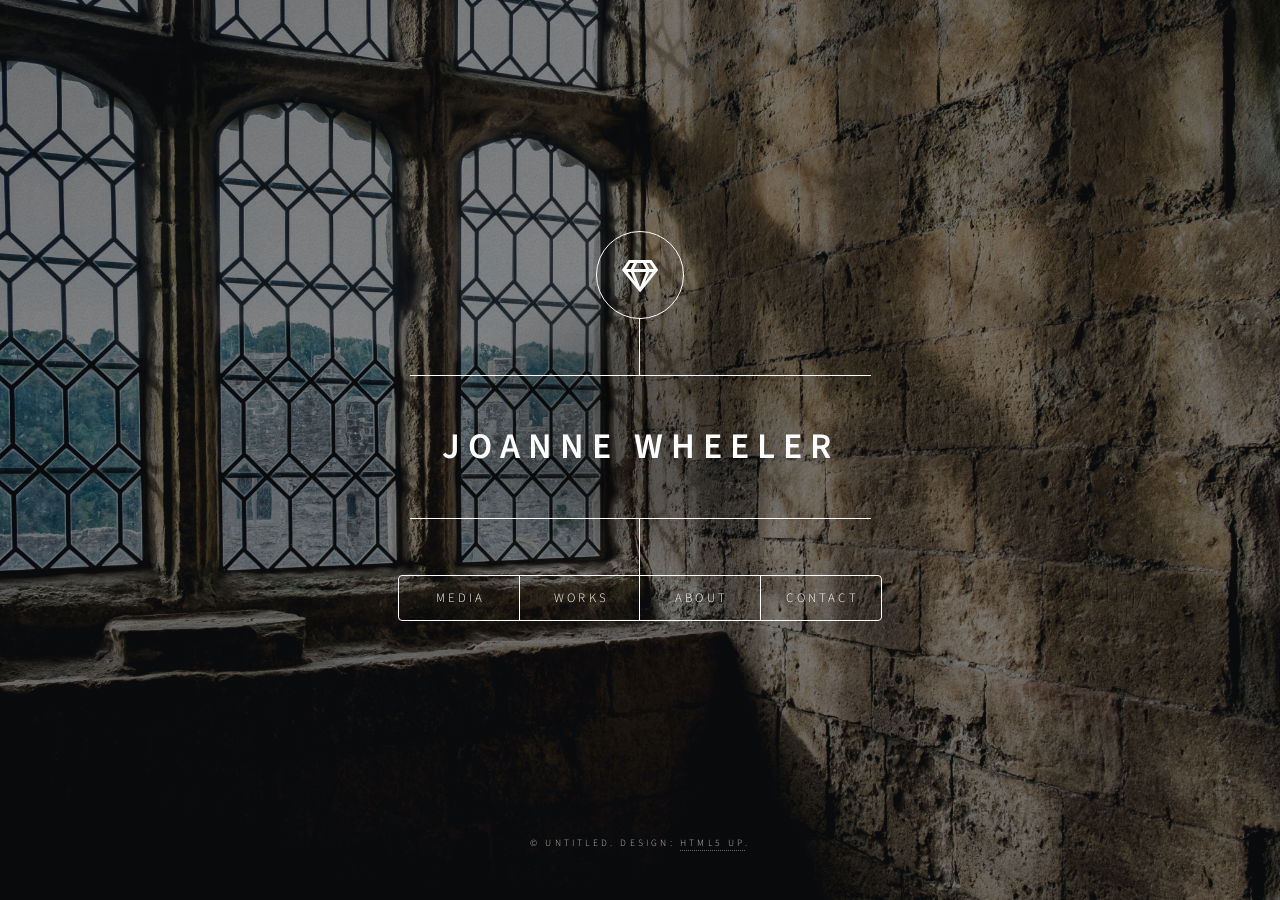
==== index.html @ 166803ef "Update index.html Minor updates to the About & Works pages" ====
<!DOCTYPE HTML>
<!--
	Dimension by HTML5 UP
	html5up.net | @ajlkn
	Free for personal and commercial use under the CCA 3.0 license (html5up.net/license)
-->
<html>
	<head>
		<title>GO MAKE ART</title>
		<meta charset="utf-8" />
		<meta name="viewport" content="width=device-width, initial-scale=1, user-scalable=no" />
		<link rel="stylesheet" href="assets/css/main.css" />
		<noscript><link rel="stylesheet" href="assets/css/noscript.css" /></noscript>
	</head>
	<body class="is-preload">

		<!-- Wrapper -->
			<div id="wrapper">

				<!-- Header -->
					<header id="header">
						<div class="logo">
							<span class="icon fa-gem"></span>
						</div>
						<div class="content">
							<div class="inner">
								<h1>Joanne Wheeler</h1>
							</div>
						</div>
						<nav>
							<ul>
								<li><a href="#intro">Media</a></li>
								<li><a href="#work">Works</a></li>
								<li><a href="#about">About</a></li>
								<li><a href="#contact">Contact</a></li>
								<!--<li><a href="#elements">Elements</a></li>-->
							</ul>
						</nav>
					</header>

				<!-- Main -->
					<div id="main">

						<!-- Media -->
							<article id="intro">
								<h2 class="major">Media</h2>
								<!--	<span class="image main"><img src="images/pic01.jpg" alt="" /></span> -->
								<p><a href="https://www.youtube.com/@joannewheeler7">YouTube</a> </p>
								<p><a href="https://soundcloud.com/joanne-wheeler-935268165">SoundCloud</a> </p>
								<p><a href="https://www.twitch.tv/thuringwethil7">Twitch</a> </p>
							</article>

						<!-- Work -->
							<article id="work">
								<h2 class="major">Works</h2>
								<!-- <span class="image main"><img src="images/pic02.jpg" alt="" /></span> -->
								<p>
									<ul><b>Arrangements</b>
										<li>Midsummer Night's Dream <i>(Coming Soon)</i></i></li>
										<li><a href="https://www.teacherspayteachers.com/Product/The-Lord-of-the-Rings-Soundtrack-Study-12219796">The Lord of the Rings</a></li> 
									</ul>
								</p>
								
								<p>
									<ul><b>Albums</b>
										<li><a href="https://www.youtube.com/watch?v=MFgx83xHF0w&list=PLiOyhimg7XFKwoDQU4Cn5BWkF_Ky4ITit"><i>listen, or don't</i></a></li>
										<li><a href="https://soundcloud.com/in-radiance/sets/journey-through-the-genres">Journey through the Genres</a></li>
									</ul>
								</p>	
								<p> 
									<ul><b>Game Development</b>
										<li><a href="https://thuringwethil7.itch.io/ursa-moonrain">Ursa Moonrain</a></li>
										<li><a href="https://scratch.mit.edu/projects/1067787642/">Scale Generator</a></li>
										<li><a href="https://scratch.mit.edu/projects/1067787642/">Learn the Do Scale</a></li>
								</p>
							
							</article>

						<!-- About -->
							<article id="about">
								<h2 class="major">About</h2>
								<span class="image main"><img src="images/Headshot.jpg" alt="" /></span>
								<p>Joanne Wheeler is a flutist based in the Boston area. She’s interested in how music moves through spaces and lives—whether that’s a quiet room in a nursing home, a public park, or a concert hall. Her work blends performance, education, and experimentation, shaped by years of playing, listening, and learning alongside others. </p>

								<p>She’s performed with ensembles like the Brookline Symphony and co-founded In Radiance, a flute quintet dedicated to expanding the repertoire for five flutes. Their performances at National Flute Association conventions featured newly commissioned works and inventive arrangements. She’s also taught music in public schools, developed accessible curriculum for students with high support needs, and worked with organizations including the Suzuki School of Newton and the Wayland School of Music. </p>

								<p>Recently, she recorded an album inspired by John Cage’s 4'33", exploring what it means to listen in different places across Massachusetts.</p>

								<p>She loves contrapuntal melodies, unexpected textures, and music that makes room for the listener.</p>
							</article>

						<!-- Contact -->
							<article id="contact">
								<h2 class="major">Contact</h2>
								<p>For bookings, questions, and offers of obscure 17th cenutury manuscripts... </p>
								<p> &nbsp &nbsp &nbsp &nbsp &nbsp &nbsp &nbsp <i>JoanneWheelerFlute@gmail.com</i></p>
								<!-- 
								<form method="post" action="#">
									<div class="fields">
										<div class="field half">
											<label for="name">Name</label>
											<input type="text" name="name" id="name" />
										</div>
										<div class="field half">
											<label for="email">Email</label>
											<input type="text" name="email" id="email" />
										</div>
										<div class="field">
											<label for="message">Message</label>
											<textarea name="message" id="message" rows="4"></textarea>
										</div>
									</div>
									<ul class="actions">
										<li><input type="submit" value="Send Message" class="primary" /></li>
										<li><input type="reset" value="Reset" /></li>
									</ul>
								</form>
								<ul class="icons">
									<li><a href="#" class="icon brands fa-twitter"><span class="label">Twitter</span></a></li>
									<li><a href="#" class="icon brands fa-facebook-f"><span class="label">Facebook</span></a></li>
									<li><a href="#" class="icon brands fa-instagram"><span class="label">Instagram</span></a></li>
									<li><a href="#" class="icon brands fa-github"><span class="label">GitHub</span></a></li>
								</ul>
								-->
							</article>
								

						<!-- Elements -->
							<article id="elements">
								<h2 class="major">Elements</h2>

								<section>
									<h3 class="major">Text</h3>
									<p>This is <b>bold</b> and this is <strong>strong</strong>. This is <i>italic</i> and this is <em>emphasized</em>.
									This is <sup>superscript</sup> text and this is <sub>subscript</sub> text.
									This is <u>underlined</u> and this is code: <code>for (;;) { ... }</code>. Finally, <a href="#">this is a link</a>.</p>
									<hr />
									<h2>Heading Level 2</h2>
									<h3>Heading Level 3</h3>
									<h4>Heading Level 4</h4>
									<h5>Heading Level 5</h5>
									<h6>Heading Level 6</h6>
									<hr />
									<h4>Blockquote</h4>
									<blockquote>Fringilla nisl. Donec accumsan interdum nisi, quis tincidunt felis sagittis eget tempus euismod. Vestibulum ante ipsum primis in faucibus vestibulum. Blandit adipiscing eu felis iaculis volutpat ac adipiscing accumsan faucibus. Vestibulum ante ipsum primis in faucibus lorem ipsum dolor sit amet nullam adipiscing eu felis.</blockquote>
									<h4>Preformatted</h4>
									<pre><code>i = 0;

while (!deck.isInOrder()) {
    print 'Iteration ' + i;
    deck.shuffle();
    i++;
}

print 'It took ' + i + ' iterations to sort the deck.';</code></pre>
								</section>

								<section>
									<h3 class="major">Lists</h3>

									<h4>Unordered</h4>
									<ul>
										<li>Dolor pulvinar etiam.</li>
										<li>Sagittis adipiscing.</li>
										<li>Felis enim feugiat.</li>
									</ul>

									<h4>Alternate</h4>
									<ul class="alt">
										<li>Dolor pulvinar etiam.</li>
										<li>Sagittis adipiscing.</li>
										<li>Felis enim feugiat.</li>
									</ul>

									<h4>Ordered</h4>
									<ol>
										<li>Dolor pulvinar etiam.</li>
										<li>Etiam vel felis viverra.</li>
										<li>Felis enim feugiat.</li>
										<li>Dolor pulvinar etiam.</li>
										<li>Etiam vel felis lorem.</li>
										<li>Felis enim et feugiat.</li>
									</ol>
									<h4>Icons</h4>
									<ul class="icons">
										<li><a href="#" class="icon brands fa-twitter"><span class="label">Twitter</span></a></li>
										<li><a href="#" class="icon brands fa-facebook-f"><span class="label">Facebook</span></a></li>
										<li><a href="#" class="icon brands fa-instagram"><span class="label">Instagram</span></a></li>
										<li><a href="#" class="icon brands fa-github"><span class="label">Github</span></a></li>
									</ul>

									<h4>Actions</h4>
									<ul class="actions">
										<li><a href="#" class="button primary">Default</a></li>
										<li><a href="#" class="button">Default</a></li>
									</ul>
									<ul class="actions stacked">
										<li><a href="#" class="button primary">Default</a></li>
										<li><a href="#" class="button">Default</a></li>
									</ul>
								</section>

								<section>
									<h3 class="major">Table</h3>
									<h4>Default</h4>
									<div class="table-wrapper">
										<table>
											<thead>
												<tr>
													<th>Name</th>
													<th>Description</th>
													<th>Price</th>
												</tr>
											</thead>
											<tbody>
												<tr>
													<td>Item One</td>
													<td>Ante turpis integer aliquet porttitor.</td>
													<td>29.99</td>
												</tr>
												<tr>
													<td>Item Two</td>
													<td>Vis ac commodo adipiscing arcu aliquet.</td>
													<td>19.99</td>
												</tr>
												<tr>
													<td>Item Three</td>
													<td> Morbi faucibus arcu accumsan lorem.</td>
													<td>29.99</td>
												</tr>
												<tr>
													<td>Item Four</td>
													<td>Vitae integer tempus condimentum.</td>
													<td>19.99</td>
												</tr>
												<tr>
													<td>Item Five</td>
													<td>Ante turpis integer aliquet porttitor.</td>
													<td>29.99</td>
												</tr>
											</tbody>
											<tfoot>
												<tr>
													<td colspan="2"></td>
													<td>100.00</td>
												</tr>
											</tfoot>
										</table>
									</div>

									<h4>Alternate</h4>
									<div class="table-wrapper">
										<table class="alt">
											<thead>
												<tr>
													<th>Name</th>
													<th>Description</th>
													<th>Price</th>
												</tr>
											</thead>
											<tbody>
												<tr>
													<td>Item One</td>
													<td>Ante turpis integer aliquet porttitor.</td>
													<td>29.99</td>
												</tr>
												<tr>
													<td>Item Two</td>
													<td>Vis ac commodo adipiscing arcu aliquet.</td>
													<td>19.99</td>
												</tr>
												<tr>
													<td>Item Three</td>
													<td> Morbi faucibus arcu accumsan lorem.</td>
													<td>29.99</td>
												</tr>
												<tr>
													<td>Item Four</td>
													<td>Vitae integer tempus condimentum.</td>
													<td>19.99</td>
												</tr>
												<tr>
													<td>Item Five</td>
													<td>Ante turpis integer aliquet porttitor.</td>
													<td>29.99</td>
												</tr>
											</tbody>
											<tfoot>
												<tr>
													<td colspan="2"></td>
													<td>100.00</td>
												</tr>
											</tfoot>
										</table>
									</div>
								</section>

								<section>
									<h3 class="major">Buttons</h3>
									<ul class="actions">
										<li><a href="#" class="button primary">Primary</a></li>
										<li><a href="#" class="button">Default</a></li>
									</ul>
									<ul class="actions">
										<li><a href="#" class="button">Default</a></li>
										<li><a href="#" class="button small">Small</a></li>
									</ul>
									<ul class="actions">
										<li><a href="#" class="button primary icon solid fa-download">Icon</a></li>
										<li><a href="#" class="button icon solid fa-download">Icon</a></li>
									</ul>
									<ul class="actions">
										<li><span class="button primary disabled">Disabled</span></li>
										<li><span class="button disabled">Disabled</span></li>
									</ul>
								</section>

								<section>
									<h3 class="major">Form</h3>
									<form method="post" action="#">
										<div class="fields">
											<div class="field half">
												<label for="demo-name">Name</label>
												<input type="text" name="demo-name" id="demo-name" value="" placeholder="Jane Doe" />
											</div>
											<div class="field half">
												<label for="demo-email">Email</label>
												<input type="email" name="demo-email" id="demo-email" value="" placeholder="jane@untitled.tld" />
											</div>
											<div class="field">
												<label for="demo-category">Category</label>
												<select name="demo-category" id="demo-category">
													<option value="">-</option>
													<option value="1">Manufacturing</option>
													<option value="1">Shipping</option>
													<option value="1">Administration</option>
													<option value="1">Human Resources</option>
												</select>
											</div>
											<div class="field half">
												<input type="radio" id="demo-priority-low" name="demo-priority" checked>
												<label for="demo-priority-low">Low</label>
											</div>
											<div class="field half">
												<input type="radio" id="demo-priority-high" name="demo-priority">
												<label for="demo-priority-high">High</label>
											</div>
											<div class="field half">
												<input type="checkbox" id="demo-copy" name="demo-copy">
												<label for="demo-copy">Email me a copy</label>
											</div>
											<div class="field half">
												<input type="checkbox" id="demo-human" name="demo-human" checked>
												<label for="demo-human">Not a robot</label>
											</div>
											<div class="field">
												<label for="demo-message">Message</label>
												<textarea name="demo-message" id="demo-message" placeholder="Enter your message" rows="6"></textarea>
											</div>
										</div>
										<ul class="actions">
											<li><input type="submit" value="Send Message" class="primary" /></li>
											<li><input type="reset" value="Reset" /></li>
										</ul>
									</form>
								</section>

							</article>

					</div>

				<!-- Footer -->
					<footer id="footer">
						<p class="copyright">&copy; Untitled. Design: <a href="https://html5up.net">HTML5 UP</a>.</p>
					</footer>

			</div>

		<!-- BG -->
			<div id="bg"></div>

		<!-- Scripts -->
			<script src="assets/js/jquery.min.js"></script>
			<script src="assets/js/browser.min.js"></script>
			<script src="assets/js/breakpoints.min.js"></script>
			<script src="assets/js/util.js"></script>
			<script src="assets/js/main.js"></script>

	</body>
</html>
---- assets/css/main.css ----
@import url(fontawesome-all.min.css);
@import url("https://fonts.googleapis.com/css?family=Source+Sans+Pro:300italic,600italic,300,600");

/*
	Dimension by HTML5 UP
	html5up.net | @ajlkn
	Free for personal and commercial use under the CCA 3.0 license (html5up.net/license)
*/

html, body, div, span, applet, object,
iframe, h1, h2, h3, h4, h5, h6, p, blockquote,
pre, a, abbr, acronym, address, big, cite,
code, del, dfn, em, img, ins, kbd, q, s, samp,
small, strike, strong, sub, sup, tt, var, b,
u, i, center, dl, dt, dd, ol, ul, li, fieldset,
form, label, legend, table, caption, tbody,
tfoot, thead, tr, th, td, article, aside,
canvas, details, embed, figure, figcaption,
footer, header, hgroup, menu, nav, output, ruby,
section, summary, time, mark, audio, video {
	margin: 0;
	padding: 0;
	border: 0;
	font-size: 100%;
	font: inherit;
	vertical-align: baseline;}

article, aside, details, figcaption, figure,
footer, header, hgroup, menu, nav, section {
	display: block;}

body {
	line-height: 1;
}

ol, ul {
	list-style: none;
}

blockquote, q {
	quotes: none;
}

	blockquote:before, blockquote:after, q:before, q:after {
		content: '';
		content: none;
	}

table {
	border-collapse: collapse;
	border-spacing: 0;
}

body {
	-webkit-text-size-adjust: none;
}

mark {
	background-color: transparent;
	color: inherit;
}

input::-moz-focus-inner {
	border: 0;
	padding: 0;
}

input, select, textarea {
	-moz-appearance: none;
	-webkit-appearance: none;
	-ms-appearance: none;
	appearance: none;
}

/* Basic */

	@-ms-viewport {
		width: device-width;
	}

	@media screen and (max-width: 480px) {

		html, body {
			min-width: 320px;
		}

	}

	html {
		box-sizing: border-box;
	}

	*, *:before, *:after {
		box-sizing: inherit;
	}

	body {
		background: #1b1f22;
				
	}

		body.is-preload *, body.is-preload *:before, body.is-preload *:after {
			-moz-animation: none !important;
			-webkit-animation: none !important;
			-ms-animation: none !important;
			animation: none !important;
			-moz-transition: none !important;
			-webkit-transition: none !important;
			-ms-transition: none !important;
			transition: none !important;
		}

/* Type */

	html {
		font-size: 16pt;
	}

		@media screen and (max-width: 1680px) {

			html {
				font-size: 12pt;
			}

		}

		@media screen and (max-width: 736px) {

			html {
				font-size: 11pt;
			}

		}

		@media screen and (max-width: 360px) {

			html {
				font-size: 10pt;
			}

		}

	body, input, select, textarea {
		color: #ffffff;
		font-family: "Source Sans Pro", sans-serif;
		font-weight: 300;
		font-size: 1rem;
		line-height: 1.65;
	}

	a {
		-moz-transition: color 0.2s ease-in-out, background-color 0.2s ease-in-out, border-bottom-color 0.2s ease-in-out;
		-webkit-transition: color 0.2s ease-in-out, background-color 0.2s ease-in-out, border-bottom-color 0.2s ease-in-out;
		-ms-transition: color 0.2s ease-in-out, background-color 0.2s ease-in-out, border-bottom-color 0.2s ease-in-out;
		transition: color 0.2s ease-in-out, background-color 0.2s ease-in-out, border-bottom-color 0.2s ease-in-out;
		border-bottom: dotted 1px rgba(255, 255, 255, 0.5);
		text-decoration: none;
		color: inherit;
	}

		a:hover {
			border-bottom-color: transparent;
		}

	strong, b {
		color: #ffffff;
		font-weight: 600;
	}

	em, i {
		font-style: italic;
	}

	p {
		margin: 0 0 2rem 0;
	}

	h1, h2, h3, h4, h5, h6 {
		color: #ffffff;
		font-weight: 600;
		line-height: 1.5;
		margin: 0 0 1rem 0;
		text-transform: uppercase;
		letter-spacing: 0.2rem;
	}

		h1 a, h2 a, h3 a, h4 a, h5 a, h6 a {
			color: inherit;
			text-decoration: none;
		}

		h1.major, h2.major, h3.major, h4.major, h5.major, h6.major {
			border-bottom: solid 1px #ffffff;
			width: -moz-max-content;
			width: -webkit-max-content;
			width: -ms-max-content;
			width: max-content;
			padding-bottom: 0.5rem;
			margin: 0 0 2rem 0;
		}

	h1 {
		font-size: 2.25rem;
		line-height: 1.3;
		letter-spacing: 0.5rem;
	}

	h2 {
		font-size: 1.5rem;
		line-height: 1.4;
		letter-spacing: 0.5rem;
	}

	h3 {
		font-size: 1rem;
	}

	h4 {
		font-size: 0.8rem;
	}

	h5 {
		font-size: 0.7rem;
	}

	h6 {
		font-size: 0.6rem;
	}

	@media screen and (max-width: 736px) {

		h1 {
			font-size: 1.75rem;
			line-height: 1.4;
		}

		h2 {
			font-size: 1.25em;
			line-height: 1.5;
		}

	}

	sub {
		font-size: 0.8rem;
		position: relative;
		top: 0.5rem;
	}

	sup {
		font-size: 0.8rem;
		position: relative;
		top: -0.5rem;
	}

	blockquote {
		border-left: solid 4px #ffffff;
		font-style: italic;
		margin: 0 0 2rem 0;
		padding: 0.5rem 0 0.5rem 2rem;
	}

	code {
		background: rgba(255, 255, 255, 0.075);
		border-radius: 4px;
		font-family: "Courier New", monospace;
		font-size: 0.9rem;
		margin: 0 0.25rem;
		padding: 0.25rem 0.65rem;
	}

	pre {
		-webkit-overflow-scrolling: touch;
		font-family: "Courier New", monospace;
		font-size: 0.9rem;
		margin: 0 0 2rem 0;
	}

		pre code {
			display: block;
			line-height: 1.75;
			padding: 1rem 1.5rem;
			overflow-x: auto;
		}

	hr {
		border: 0;
		border-bottom: solid 1px #ffffff;
		margin: 2.75rem 0;
	}

	.align-left {
		text-align: left;
	}

	.align-center {
		text-align: center;
	}

	.align-right {
		text-align: right;
	}

/* Form */

	form {
		margin: 0 0 2rem 0;
	}

		form > :last-child {
			margin-bottom: 0;
		}

		form > .fields {
			display: -moz-flex;
			display: -webkit-flex;
			display: -ms-flex;
			display: flex;
			-moz-flex-wrap: wrap;
			-webkit-flex-wrap: wrap;
			-ms-flex-wrap: wrap;
			flex-wrap: wrap;
			width: calc(100% + 3rem);
			margin: -1.5rem 0 2rem -1.5rem;
		}

			form > .fields > .field {
				-moz-flex-grow: 0;
				-webkit-flex-grow: 0;
				-ms-flex-grow: 0;
				flex-grow: 0;
				-moz-flex-shrink: 0;
				-webkit-flex-shrink: 0;
				-ms-flex-shrink: 0;
				flex-shrink: 0;
				padding: 1.5rem 0 0 1.5rem;
				width: calc(100% - 1.5rem);
			}

				form > .fields > .field.half {
					width: calc(50% - 0.75rem);
				}

				form > .fields > .field.third {
					width: calc(100%/3 - 0.5rem);
				}

				form > .fields > .field.quarter {
					width: calc(25% - 0.375rem);
				}

		@media screen and (max-width: 480px) {

			form > .fields {
				width: calc(100% + 3rem);
				margin: -1.5rem 0 2rem -1.5rem;
			}

				form > .fields > .field {
					padding: 1.5rem 0 0 1.5rem;
					width: calc(100% - 1.5rem);
				}

					form > .fields > .field.half {
						width: calc(100% - 1.5rem);
					}

					form > .fields > .field.third {
						width: calc(100% - 1.5rem);
					}

					form > .fields > .field.quarter {
						width: calc(100% - 1.5rem);
					}

		}

	label {
		color: #ffffff;
		display: block;
		font-size: 0.8rem;
		font-weight: 300;
		letter-spacing: 0.2rem;
		line-height: 1.5;
		margin: 0 0 1rem 0;
		text-transform: uppercase;
	}

	input[type="text"],
	input[type="password"],
	input[type="email"],
	input[type="tel"],
	select,
	textarea {
		-moz-appearance: none;
		-webkit-appearance: none;
		-ms-appearance: none;
		appearance: none;
		-moz-transition: border-color 0.2s ease-in-out, box-shadow 0.2s ease-in-out, background-color 0.2s ease-in-out;
		-webkit-transition: border-color 0.2s ease-in-out, box-shadow 0.2s ease-in-out, background-color 0.2s ease-in-out;
		-ms-transition: border-color 0.2s ease-in-out, box-shadow 0.2s ease-in-out, background-color 0.2s ease-in-out;
		transition: border-color 0.2s ease-in-out, box-shadow 0.2s ease-in-out, background-color 0.2s ease-in-out;
		background-color: transparent;
		border-radius: 4px;
		border: solid 1px #ffffff;
		color: inherit;
		display: block;
		outline: 0;
		padding: 0 1rem;
		text-decoration: none;
		width: 100%;
	}

		input[type="text"]:invalid,
		input[type="password"]:invalid,
		input[type="email"]:invalid,
		input[type="tel"]:invalid,
		select:invalid,
		textarea:invalid {
			box-shadow: none;
		}

		input[type="text"]:focus,
		input[type="password"]:focus,
		input[type="email"]:focus,
		input[type="tel"]:focus,
		select:focus,
		textarea:focus {
			background: rgba(255, 255, 255, 0.075);
			border-color: #ffffff;
			box-shadow: 0 0 0 1px #ffffff;
		}

	select {
		background-image: url("data:image/svg+xml;charset=utf8,%3Csvg xmlns='http://www.w3.org/2000/svg' width='40' height='40' preserveAspectRatio='none' viewBox='0 0 40 40'%3E%3Cpath d='M9.4,12.3l10.4,10.4l10.4-10.4c0.2-0.2,0.5-0.4,0.9-0.4c0.3,0,0.6,0.1,0.9,0.4l3.3,3.3c0.2,0.2,0.4,0.5,0.4,0.9 c0,0.4-0.1,0.6-0.4,0.9L20.7,31.9c-0.2,0.2-0.5,0.4-0.9,0.4c-0.3,0-0.6-0.1-0.9-0.4L4.3,17.3c-0.2-0.2-0.4-0.5-0.4-0.9 c0-0.4,0.1-0.6,0.4-0.9l3.3-3.3c0.2-0.2,0.5-0.4,0.9-0.4S9.1,12.1,9.4,12.3z' fill='%23ffffff' /%3E%3C/svg%3E");
		background-size: 1.25rem;
		background-repeat: no-repeat;
		background-position: calc(100% - 1rem) center;
		height: 2.75rem;
		padding-right: 2.75rem;
		text-overflow: ellipsis;
	}

		select option {
			color: #ffffff;
			background: #1b1f22;
		}

		select:focus::-ms-value {
			background-color: transparent;
		}

		select::-ms-expand {
			display: none;
		}

	input[type="text"],
	input[type="password"],
	input[type="email"],
	select {
		height: 2.75rem;
	}

	textarea {
		padding: 0.75rem 1rem;
	}

	input[type="checkbox"],
	input[type="radio"] {
		-moz-appearance: none;
		-webkit-appearance: none;
		-ms-appearance: none;
		appearance: none;
		display: block;
		float: left;
		margin-right: -2rem;
		opacity: 0;
		width: 1rem;
		z-index: -1;
	}

		input[type="checkbox"] + label,
		input[type="radio"] + label {
			text-decoration: none;
			-moz-user-select: none;
			-webkit-user-select: none;
			-ms-user-select: none;
			user-select: none;
			color: #ffffff;
			cursor: pointer;
			display: inline-block;
			font-size: 0.8rem;
			font-weight: 300;
			margin: 0 0 0.5rem 0;
			padding-left: 2.65rem;
			padding-right: 0.75rem;
			position: relative;
		}

			input[type="checkbox"] + label:before,
			input[type="radio"] + label:before {
				-moz-osx-font-smoothing: grayscale;
				-webkit-font-smoothing: antialiased;
				display: inline-block;
				font-style: normal;
				font-variant: normal;
				text-rendering: auto;
				line-height: 1;
				text-transform: none !important;
				font-family: 'Font Awesome 5 Free';
				font-weight: 900;
			}

			input[type="checkbox"] + label:before,
			input[type="radio"] + label:before {
				-moz-transition: border-color 0.2s ease-in-out, box-shadow 0.2s ease-in-out, background-color 0.2s ease-in-out;
				-webkit-transition: border-color 0.2s ease-in-out, box-shadow 0.2s ease-in-out, background-color 0.2s ease-in-out;
				-ms-transition: border-color 0.2s ease-in-out, box-shadow 0.2s ease-in-out, background-color 0.2s ease-in-out;
				transition: border-color 0.2s ease-in-out, box-shadow 0.2s ease-in-out, background-color 0.2s ease-in-out;
				border-radius: 4px;
				border: solid 1px #ffffff;
				content: '';
				display: inline-block;
				height: 1.65rem;
				left: 0;
				line-height: 1.65rem;
				position: absolute;
				text-align: center;
				top: -0.15rem;
				width: 1.65rem;
			}

		input[type="checkbox"]:checked + label:before,
		input[type="radio"]:checked + label:before {
			background: #ffffff !important;
			border-color: #ffffff !important;
			color: #1b1f22;
			content: '\f00c';
		}

		input[type="checkbox"]:focus + label:before,
		input[type="radio"]:focus + label:before {
			background: rgba(255, 255, 255, 0.075);
			border-color: #ffffff;
			box-shadow: 0 0 0 1px #ffffff;
		}

	input[type="checkbox"] + label:before {
		border-radius: 4px;
	}

	input[type="radio"] + label:before {
		border-radius: 100%;
	}

	::-webkit-input-placeholder {
		color: rgba(255, 255, 255, 0.5) !important;
		opacity: 1.0;
	}

	:-moz-placeholder {
		color: rgba(255, 255, 255, 0.5) !important;
		opacity: 1.0;
	}

	::-moz-placeholder {
		color: rgba(255, 255, 255, 0.5) !important;
		opacity: 1.0;
	}

	:-ms-input-placeholder {
		color: rgba(255, 255, 255, 0.5) !important;
		opacity: 1.0;
	}

	.formerize-placeholder {
		color: rgba(255, 255, 255, 0.5) !important;
		opacity: 1.0;
	}

/* Box */

	.box {
		border-radius: 4px;
		border: solid 1px #ffffff;
		margin-bottom: 2rem;
		padding: 1.5em;
	}

		.box > :last-child,
		.box > :last-child > :last-child,
		.box > :last-child > :last-child > :last-child {
			margin-bottom: 0;
		}

		.box.alt {
			border: 0;
			border-radius: 0;
			padding: 0;
		}

/* Icon */

	.icon {
		text-decoration: none;
		border-bottom: none;
		position: relative;
	}

		.icon:before {
			-moz-osx-font-smoothing: grayscale;
			-webkit-font-smoothing: antialiased;
			display: inline-block;
			font-style: normal;
			font-variant: normal;
			text-rendering: auto;
			line-height: 1;
			text-transform: none !important;
			font-family: 'Font Awesome 5 Free';
			font-weight: 400;
		}

		.icon > .label {
			display: none;
		}

		.icon:before {
			line-height: inherit;
		}

		.icon.solid:before {
			font-weight: 900;
		}

		.icon.brands:before {
			font-family: 'Font Awesome 5 Brands';
		}

/* Image */

	.image {
		border-radius: 4px;
		border: 0;
		display: inline-block;
		position: relative;
	}

		.image:before {
			pointer-events: none;
			background-image: url("../../images/overlay.png");
			background-color: rgba(19, 21, 25, 0.5);
			border-radius: 4px;
			content: '';
			display: block;
			height: 100%;
			left: 0;
			opacity: 0.5;
			position: absolute;
			top: 0;
			width: 100%;
		}

		.image img {
			border-radius: 4px;
			display: block;
		}

		.image.left, .image.right {
			max-width: 40%;
		}

			.image.left img, .image.right img {
				width: 100%;
			}

		.image.left {
			float: left;
			padding: 0 1.5em 1em 0;
			top: 0.25em;
		}

		.image.right {
			float: right;
			padding: 0 0 1em 1.5em;
			top: 0.25em;
		}

		.image.fit {
			display: block;
			margin: 0 0 2rem 0;
			width: 100%;
		}

			.image.fit img {
				width: 100%;
			}

		.image.main {
			display: block;
			margin: 2.5rem 0;
			width: 100%;
		}

			.image.main img {
				width: 100%;
			}

		@media screen and (max-width: 736px) {

			.image.main {
				margin: 2rem 0;
			}

		}

		@media screen and (max-width: 480px) {

			.image.main {
				margin: 1.5rem 0;
			}

		}

/* List */

	ol {
		list-style: decimal;
		margin: 0 0 2rem 0;
		padding-left: 1.25em;
	}

		ol li {
			padding-left: 0.25em;
		}

	ul {
		list-style: disc;
		margin: 0 0 2rem 0;
		padding-left: 1em;
	}

		ul li {
			padding-left: 0.5em;
		}

		ul.alt {
			list-style: none;
			padding-left: 0;
		}

			ul.alt li {
				border-top: solid 1px #ffffff;
				padding: 0.5em 0;
			}

				ul.alt li:first-child {
					border-top: 0;
					padding-top: 0;
				}

	dl {
		margin: 0 0 2rem 0;
	}

		dl dt {
			display: block;
			font-weight: 600;
			margin: 0 0 1rem 0;
		}

		dl dd {
			margin-left: 2rem;
		}

/* Actions */

	ul.actions {
		display: -moz-flex;
		display: -webkit-flex;
		display: -ms-flex;
		display: flex;
		cursor: default;
		list-style: none;
		margin-left: -1rem;
		padding-left: 0;
	}

		ul.actions li {
			padding: 0 0 0 1rem;
			vertical-align: middle;
		}

		ul.actions.special {
			-moz-justify-content: center;
			-webkit-justify-content: center;
			-ms-justify-content: center;
			justify-content: center;
			width: 100%;
			margin-left: 0;
		}

			ul.actions.special li:first-child {
				padding-left: 0;
			}

		ul.actions.stacked {
			-moz-flex-direction: column;
			-webkit-flex-direction: column;
			-ms-flex-direction: column;
			flex-direction: column;
			margin-left: 0;
		}

			ul.actions.stacked li {
				padding: 1.3rem 0 0 0;
			}

				ul.actions.stacked li:first-child {
					padding-top: 0;
				}

		ul.actions.fit {
			width: calc(100% + 1rem);
		}

			ul.actions.fit li {
				-moz-flex-grow: 1;
				-webkit-flex-grow: 1;
				-ms-flex-grow: 1;
				flex-grow: 1;
				-moz-flex-shrink: 1;
				-webkit-flex-shrink: 1;
				-ms-flex-shrink: 1;
				flex-shrink: 1;
				width: 100%;
			}

				ul.actions.fit li > * {
					width: 100%;
				}

			ul.actions.fit.stacked {
				width: 100%;
			}

		@media screen and (max-width: 480px) {

			ul.actions:not(.fixed) {
				-moz-flex-direction: column;
				-webkit-flex-direction: column;
				-ms-flex-direction: column;
				flex-direction: column;
				margin-left: 0;
				width: 100% !important;
			}

				ul.actions:not(.fixed) li {
					-moz-flex-grow: 1;
					-webkit-flex-grow: 1;
					-ms-flex-grow: 1;
					flex-grow: 1;
					-moz-flex-shrink: 1;
					-webkit-flex-shrink: 1;
					-ms-flex-shrink: 1;
					flex-shrink: 1;
					padding: 1rem 0 0 0;
					text-align: center;
					width: 100%;
				}

					ul.actions:not(.fixed) li > * {
						width: 100%;
					}

					ul.actions:not(.fixed) li:first-child {
						padding-top: 0;
					}

					ul.actions:not(.fixed) li input[type="submit"],
					ul.actions:not(.fixed) li input[type="reset"],
					ul.actions:not(.fixed) li input[type="button"],
					ul.actions:not(.fixed) li button,
					ul.actions:not(.fixed) li .button {
						width: 100%;
					}

						ul.actions:not(.fixed) li input[type="submit"].icon:before,
						ul.actions:not(.fixed) li input[type="reset"].icon:before,
						ul.actions:not(.fixed) li input[type="button"].icon:before,
						ul.actions:not(.fixed) li button.icon:before,
						ul.actions:not(.fixed) li .button.icon:before {
							margin-left: -0.5em;
						}

		}

/* Icons */

	ul.icons {
		cursor: default;
		list-style: none;
		padding-left: 0;
	}

		ul.icons li {
			display: inline-block;
			padding: 0 0.75em 0 0;
		}

			ul.icons li:last-child {
				padding-right: 0;
			}

			ul.icons li a {
				border-radius: 100%;
				box-shadow: inset 0 0 0 1px #ffffff;
				display: inline-block;
				height: 2.25rem;
				line-height: 2.25rem;
				text-align: center;
				width: 2.25rem;
			}

				ul.icons li a:hover {
					background-color: rgba(255, 255, 255, 0.075);
				}

				ul.icons li a:active {
					background-color: rgba(255, 255, 255, 0.175);
				}

/* Table */

	.table-wrapper {
		-webkit-overflow-scrolling: touch;
		overflow-x: auto;
	}

	table {
		margin: 0 0 2rem 0;
		width: 100%;
	}

		table tbody tr {
			border: solid 1px #ffffff;
			border-left: 0;
			border-right: 0;
		}

			table tbody tr:nth-child(2n + 1) {
				background-color: rgba(255, 255, 255, 0.075);
			}

		table td {
			padding: 0.75em 0.75em;
		}

		table th {
			color: #ffffff;
			font-size: 0.9em;
			font-weight: 600;
			padding: 0 0.75em 0.75em 0.75em;
			text-align: left;
		}

		table thead {
			border-bottom: solid 2px #ffffff;
		}

		table tfoot {
			border-top: solid 2px #ffffff;
		}

		table.alt {
			border-collapse: separate;
		}

			table.alt tbody tr td {
				border: solid 1px #ffffff;
				border-left-width: 0;
				border-top-width: 0;
			}

				table.alt tbody tr td:first-child {
					border-left-width: 1px;
				}

			table.alt tbody tr:first-child td {
				border-top-width: 1px;
			}

			table.alt thead {
				border-bottom: 0;
			}

			table.alt tfoot {
				border-top: 0;
			}

/* Button */

	input[type="submit"],
	input[type="reset"],
	input[type="button"],
	button,
	.button {
		-moz-appearance: none;
		-webkit-appearance: none;
		-ms-appearance: none;
		appearance: none;
		-moz-transition: background-color 0.2s ease-in-out, color 0.2s ease-in-out;
		-webkit-transition: background-color 0.2s ease-in-out, color 0.2s ease-in-out;
		-ms-transition: background-color 0.2s ease-in-out, color 0.2s ease-in-out;
		transition: background-color 0.2s ease-in-out, color 0.2s ease-in-out;
		background-color: transparent;
		border-radius: 4px;
		border: 0;
		box-shadow: inset 0 0 0 1px #ffffff;
		color: #ffffff !important;
		cursor: pointer;
		display: inline-block;
		font-size: 0.8rem;
		font-weight: 300;
		height: 2.75rem;
		letter-spacing: 0.2rem;
		line-height: 2.75rem;
		outline: 0;
		padding: 0 1.25rem 0 1.35rem;
		text-align: center;
		text-decoration: none;
		text-transform: uppercase;
		white-space: nowrap;
	}

		input[type="submit"]:hover,
		input[type="reset"]:hover,
		input[type="button"]:hover,
		button:hover,
		.button:hover {
			background-color: rgba(255, 255, 255, 0.075);
		}

		input[type="submit"]:active,
		input[type="reset"]:active,
		input[type="button"]:active,
		button:active,
		.button:active {
			background-color: rgba(255, 255, 255, 0.175);
		}

		input[type="submit"].icon:before,
		input[type="reset"].icon:before,
		input[type="button"].icon:before,
		button.icon:before,
		.button.icon:before {
			margin-right: 0.5em;
		}

		input[type="submit"].fit,
		input[type="reset"].fit,
		input[type="button"].fit,
		button.fit,
		.button.fit {
			width: 100%;
		}

		input[type="submit"].small,
		input[type="reset"].small,
		input[type="button"].small,
		button.small,
		.button.small {
			font-size: 0.6rem;
			height: 2.0625rem;
			line-height: 2.0625rem;
		}

		input[type="submit"].primary,
		input[type="reset"].primary,
		input[type="button"].primary,
		button.primary,
		.button.primary {
			background-color: #ffffff;
			color: #1b1f22 !important;
			font-weight: 600;
		}

		input[type="submit"].disabled, input[type="submit"]:disabled,
		input[type="reset"].disabled,
		input[type="reset"]:disabled,
		input[type="button"].disabled,
		input[type="button"]:disabled,
		button.disabled,
		button:disabled,
		.button.disabled,
		.button:disabled {
			pointer-events: none;
			cursor: default;
			opacity: 0.25;
		}

	input[type="submit"],
	input[type="reset"],
	input[type="button"],
	button {
		line-height: calc(2.75rem - 2px);
	}

/* BG */

	#bg {
		-moz-transform: scale(1.0);
		-webkit-transform: scale(1.0);
		-ms-transform: scale(1.0);
		transform: scale(1.0);
		-webkit-backface-visibility: hidden;
		position: fixed;
		top: 0;
		left: 0;
		width: 100%;
		height: 100vh;
		z-index: 1;
	}

		#bg:before, #bg:after {
			content: '';
			display: block;
			position: absolute;
			top: 0;
			left: 0;
			width: 100%;
			height: 100%;
		}

		#bg:before {
			-moz-transition: background-color 2.5s ease-in-out;
			-webkit-transition: background-color 2.5s ease-in-out;
			-ms-transition: background-color 2.5s ease-in-out;
			transition: background-color 2.5s ease-in-out;
			-moz-transition-delay: 0.75s;
			-webkit-transition-delay: 0.75s;
			-ms-transition-delay: 0.75s;
			transition-delay: 0.75s;
			background-image: linear-gradient(to top, rgba(19, 21, 25, 0.5), rgba(19, 21, 25, 0.5)), url("../../images/overlay.png");
			background-size: auto, 256px 256px;
			background-position: center, center;
			background-repeat: no-repeat, repeat;
			z-index: 2;
		}

		#bg:after {
			-moz-transform: scale(1.125);
			-webkit-transform: scale(1.125);
			-ms-transform: scale(1.125);
			transform: scale(1.125);
			-moz-transition: -moz-transform 0.325s ease-in-out, -moz-filter 0.325s ease-in-out;
			-webkit-transition: -webkit-transform 0.325s ease-in-out, -webkit-filter 0.325s ease-in-out;
			-ms-transition: -ms-transform 0.325s ease-in-out, -ms-filter 0.325s ease-in-out;
			transition: transform 0.325s ease-in-out, filter 0.325s ease-in-out;
			background-image: url("../../images/background.jpg");
			background-position: center;
			background-size: cover;
			background-repeat: no-repeat;
			z-index: 1;
		}

		body.is-article-visible #bg:after {
			-moz-transform: scale(1.0825);
			-webkit-transform: scale(1.0825);
			-ms-transform: scale(1.0825);
			transform: scale(1.0825);
			-moz-filter: blur(0.2rem);
			-webkit-filter: blur(0.2rem);
			-ms-filter: blur(0.2rem);
			filter: blur(0.2rem);
		}

		body.is-preload #bg:before {
			background-color: #000000;
		}

/* Wrapper */

	#wrapper {
		display: -moz-flex;
		display: -webkit-flex;
		display: -ms-flex;
		display: flex;
		-moz-flex-direction: column;
		-webkit-flex-direction: column;
		-ms-flex-direction: column;
		flex-direction: column;
		-moz-align-items: center;
		-webkit-align-items: center;
		-ms-align-items: center;
		align-items: center;
		-moz-justify-content: space-between;
		-webkit-justify-content: space-between;
		-ms-justify-content: space-between;
		justify-content: space-between;
		position: relative;
		min-height: 100vh;
		width: 100%;
		padding: 4rem 2rem;
		z-index: 3;
	}

		#wrapper:before {
			content: '';
			display: block;
		}

		@media screen and (max-width: 1680px) {

			#wrapper {
				padding: 3rem 2rem;
			}

		}

		@media screen and (max-width: 736px) {

			#wrapper {
				padding: 2rem 1rem;
			}

		}

		@media screen and (max-width: 480px) {

			#wrapper {
				padding: 1rem;
			}

		}

/* Header */

	#header {
		display: -moz-flex;
		display: -webkit-flex;
		display: -ms-flex;
		display: flex;
		-moz-flex-direction: column;
		-webkit-flex-direction: column;
		-ms-flex-direction: column;
		flex-direction: column;
		-moz-align-items: center;
		-webkit-align-items: center;
		-ms-align-items: center;
		align-items: center;
		-moz-transition: -moz-transform 0.325s ease-in-out, -moz-filter 0.325s ease-in-out, opacity 0.325s ease-in-out;
		-webkit-transition: -webkit-transform 0.325s ease-in-out, -webkit-filter 0.325s ease-in-out, opacity 0.325s ease-in-out;
		-ms-transition: -ms-transform 0.325s ease-in-out, -ms-filter 0.325s ease-in-out, opacity 0.325s ease-in-out;
		transition: transform 0.325s ease-in-out, filter 0.325s ease-in-out, opacity 0.325s ease-in-out;
		background-image: -moz-radial-gradient(rgba(0, 0, 0, 0.25) 25%, rgba(0, 0, 0, 0) 55%);
		background-image: -webkit-radial-gradient(rgba(0, 0, 0, 0.25) 25%, rgba(0, 0, 0, 0) 55%);
		background-image: -ms-radial-gradient(rgba(0, 0, 0, 0.25) 25%, rgba(0, 0, 0, 0) 55%);
		background-image: radial-gradient(rgba(0, 0, 0, 0.25) 25%, rgba(0, 0, 0, 0) 55%);
		max-width: 100%;
		text-align: center;
	}

		#header > * {
			-moz-transition: opacity 0.325s ease-in-out;
			-webkit-transition: opacity 0.325s ease-in-out;
			-ms-transition: opacity 0.325s ease-in-out;
			transition: opacity 0.325s ease-in-out;
			position: relative;
			margin-top: 3.5rem;
		}

			#header > *:before {
				content: '';
				display: block;
				position: absolute;
				top: calc(-3.5rem - 1px);
				left: calc(50% - 1px);
				width: 1px;
				height: calc(3.5rem + 1px);
				background: #ffffff;
			}

		#header > :first-child {
			margin-top: 0;
		}

			#header > :first-child:before {
				display: none;
			}

		#header .logo {
			width: 5.5rem;
			height: 5.5rem;
			line-height: 5.5rem;
			border: solid 1px #ffffff;
			border-radius: 100%;
		}

			#header .logo .icon:before {
				font-size: 2rem;
			}

		#header .content {
			border-style: solid;
			border-color: #ffffff;
			border-top-width: 1px;
			border-bottom-width: 1px;
			max-width: 100%;
		}

			#header .content .inner {
				-moz-transition: max-height 0.75s ease, padding 0.75s ease, opacity 0.325s ease-in-out;
				-webkit-transition: max-height 0.75s ease, padding 0.75s ease, opacity 0.325s ease-in-out;
				-ms-transition: max-height 0.75s ease, padding 0.75s ease, opacity 0.325s ease-in-out;
				transition: max-height 0.75s ease, padding 0.75s ease, opacity 0.325s ease-in-out;
				-moz-transition-delay: 0.25s;
				-webkit-transition-delay: 0.25s;
				-ms-transition-delay: 0.25s;
				transition-delay: 0.25s;
				padding: 3rem 2rem;
				max-height: 40rem;
				overflow: hidden;
			}

				#header .content .inner > :last-child {
					margin-bottom: 0;
				}

			#header .content p {
				text-transform: uppercase;
				letter-spacing: 0.2rem;
				font-size: 0.8rem;
				line-height: 2;
			}

		#header nav ul {
			display: -moz-flex;
			display: -webkit-flex;
			display: -ms-flex;
			display: flex;
			margin-bottom: 0;
			list-style: none;
			padding-left: 0;
			border: solid 1px #ffffff;
			border-radius: 4px;
		}

			#header nav ul li {
				padding-left: 0;
				border-left: solid 1px #ffffff;
			}

				#header nav ul li:first-child {
					border-left: 0;
				}

				#header nav ul li a {
					display: block;
					min-width: 7.5rem;
					height: 2.75rem;
					line-height: 2.75rem;
					padding: 0 1.25rem 0 1.45rem;
					text-transform: uppercase;
					letter-spacing: 0.2rem;
					font-size: 0.8rem;
					border-bottom: 0;
				}

					#header nav ul li a:hover {
						background-color: rgba(255, 255, 255, 0.075);
					}

					#header nav ul li a:active {
						background-color: rgba(255, 255, 255, 0.175);
					}

		#header nav.use-middle:after {
			content: '';
			display: block;
			position: absolute;
			top: 0;
			left: calc(50% - 1px);
			width: 1px;
			height: 100%;
			background: #ffffff;
		}

		#header nav.use-middle ul li.is-middle {
			border-left: 0;
		}

		body.is-article-visible #header {
			-moz-transform: scale(0.95);
			-webkit-transform: scale(0.95);
			-ms-transform: scale(0.95);
			transform: scale(0.95);
			-moz-filter: blur(0.1rem);
			-webkit-filter: blur(0.1rem);
			-ms-filter: blur(0.1rem);
			filter: blur(0.1rem);
			opacity: 0;
		}

		body.is-preload #header {
			-moz-filter: blur(0.125rem);
			-webkit-filter: blur(0.125rem);
			-ms-filter: blur(0.125rem);
			filter: blur(0.125rem);
		}

			body.is-preload #header > * {
				opacity: 0;
			}

			body.is-preload #header .content .inner {
				max-height: 0;
				padding-top: 0;
				padding-bottom: 0;
				opacity: 0;
			}

		@media screen and (max-width: 980px) {

			#header .content p br {
				display: none;
			}

		}

		@media screen and (max-width: 736px) {

			#header > * {
				margin-top: 2rem;
			}

				#header > *:before {
					top: calc(-2rem - 1px);
					height: calc(2rem + 1px);
				}

			#header .logo {
				width: 4.75rem;
				height: 4.75rem;
				line-height: 4.75rem;
			}

				#header .logo .icon:before {
					font-size: 1.75rem;
				}

			#header .content .inner {
				padding: 2.5rem 1rem;
			}

			#header .content p {
				line-height: 1.875;
			}

		}

		@media screen and (max-width: 480px) {

			#header {
				padding: 1.5rem 0;
			}

				#header .content .inner {
					padding: 2.5rem 0;
				}

				#header nav ul {
					-moz-flex-direction: column;
					-webkit-flex-direction: column;
					-ms-flex-direction: column;
					flex-direction: column;
					min-width: 10rem;
					max-width: 100%;
				}

					#header nav ul li {
						border-left: 0;
						border-top: solid 1px #ffffff;
					}

						#header nav ul li:first-child {
							border-top: 0;
						}

						#header nav ul li a {
							height: 3rem;
							line-height: 3rem;
							min-width: 0;
							width: 100%;
						}

				#header nav.use-middle:after {
					display: none;
				}

		}

/* Main */

	#main {
		-moz-flex-grow: 1;
		-webkit-flex-grow: 1;
		-ms-flex-grow: 1;
		flex-grow: 1;
		-moz-flex-shrink: 1;
		-webkit-flex-shrink: 1;
		-ms-flex-shrink: 1;
		flex-shrink: 1;
		display: -moz-flex;
		display: -webkit-flex;
		display: -ms-flex;
		display: flex;
		-moz-align-items: center;
		-webkit-align-items: center;
		-ms-align-items: center;
		align-items: center;
		-moz-justify-content: center;
		-webkit-justify-content: center;
		-ms-justify-content: center;
		justify-content: center;
		-moz-flex-direction: column;
		-webkit-flex-direction: column;
		-ms-flex-direction: column;
		flex-direction: column;
		position: relative;
		max-width: 100%;
		z-index: 3;
	}

		#main article {
			-moz-transform: translateY(0.25rem);
			-webkit-transform: translateY(0.25rem);
			-ms-transform: translateY(0.25rem);
			transform: translateY(0.25rem);
			-moz-transition: opacity 0.325s ease-in-out, -moz-transform 0.325s ease-in-out;
			-webkit-transition: opacity 0.325s ease-in-out, -webkit-transform 0.325s ease-in-out;
			-ms-transition: opacity 0.325s ease-in-out, -ms-transform 0.325s ease-in-out;
			transition: opacity 0.325s ease-in-out, transform 0.325s ease-in-out;
			padding: 4.5rem 2.5rem 1.5rem 2.5rem ;
			position: relative;
			width: 40rem;
			max-width: 100%;
			background-color: rgba(27, 31, 34, 0.85);
			border-radius: 4px;
			opacity: 0;
		}

			#main article.active {
				-moz-transform: translateY(0);
				-webkit-transform: translateY(0);
				-ms-transform: translateY(0);
				transform: translateY(0);
				opacity: 1;
			}

			#main article .close {
				display: block;
				position: absolute;
				top: 0;
				right: 0;
				width: 4rem;
				height: 4rem;
				cursor: pointer;
				text-indent: 4rem;
				overflow: hidden;
				white-space: nowrap;
			}

				#main article .close:before {
					-moz-transition: background-color 0.2s ease-in-out;
					-webkit-transition: background-color 0.2s ease-in-out;
					-ms-transition: background-color 0.2s ease-in-out;
					transition: background-color 0.2s ease-in-out;
					content: '';
					display: block;
					position: absolute;
					top: 0.75rem;
					left: 0.75rem;
					width: 2.5rem;
					height: 2.5rem;
					border-radius: 100%;
					background-position: center;
					background-image: url("data:image/svg+xml;charset=utf8,%3Csvg xmlns='http://www.w3.org/2000/svg' xmlns:xlink='http://www.w3.org/1999/xlink' width='20px' height='20px' viewBox='0 0 20 20' zoomAndPan='disable'%3E%3Cstyle%3Eline %7B stroke: %23ffffff%3B stroke-width: 1%3B %7D%3C/style%3E%3Cline x1='2' y1='2' x2='18' y2='18' /%3E%3Cline x1='18' y1='2' x2='2' y2='18' /%3E%3C/svg%3E");
					background-size: 20px 20px;
					background-repeat: no-repeat;
				}

				#main article .close:hover:before {
					background-color: rgba(255, 255, 255, 0.075);
				}

				#main article .close:active:before {
					background-color: rgba(255, 255, 255, 0.175);
				}

		@media screen and (max-width: 736px) {

			#main article {
				padding: 3.5rem 2rem 0.5rem 2rem ;
			}

				#main article .close:before {
					top: 0.875rem;
					left: 0.875rem;
					width: 2.25rem;
					height: 2.25rem;
					background-size: 14px 14px;
				}

		}

		@media screen and (max-width: 480px) {

			#main article {
				padding: 3rem 1.5rem 0.5rem 1.5rem ;
			}

		}

/* Footer */

	#footer {
		-moz-transition: -moz-transform 0.325s ease-in-out, -moz-filter 0.325s ease-in-out, opacity 0.325s ease-in-out;
		-webkit-transition: -webkit-transform 0.325s ease-in-out, -webkit-filter 0.325s ease-in-out, opacity 0.325s ease-in-out;
		-ms-transition: -ms-transform 0.325s ease-in-out, -ms-filter 0.325s ease-in-out, opacity 0.325s ease-in-out;
		transition: transform 0.325s ease-in-out, filter 0.325s ease-in-out, opacity 0.325s ease-in-out;
		width: 100%;
		max-width: 100%;
		margin-top: 2rem;
		text-align: center;
	}

		#footer .copyright {
			letter-spacing: 0.2rem;
			font-size: 0.6rem;
			opacity: 0.75;
			margin-bottom: 0;
			text-transform: uppercase;
		}

		body.is-article-visible #footer {
			-moz-transform: scale(0.95);
			-webkit-transform: scale(0.95);
			-ms-transform: scale(0.95);
			transform: scale(0.95);
			-moz-filter: blur(0.1rem);
			-webkit-filter: blur(0.1rem);
			-ms-filter: blur(0.1rem);
			filter: blur(0.1rem);
			opacity: 0;
		}

		body.is-preload #footer {
			opacity: 0;
		}
---- assets/css/noscript.css ----
/*
	Dimension by HTML5 UP
	html5up.net | @ajlkn
	Free for personal and commercial use under the CCA 3.0 license (html5up.net/license)
*/

/* BG */

	body.is-preload #bg:before {
		background-color: transparent;
	}

/* Header */

	body.is-preload #header {
		-moz-filter: none;
		-webkit-filter: none;
		-ms-filter: none;
		filter: none;
	}

		body.is-preload #header > * {
			opacity: 1;
		}

		body.is-preload #header .content .inner {
			max-height: none;
			padding: 3rem 2rem;
			opacity: 1;
		}

/* Main */

	#main article {
		opacity: 1;
		margin: 4rem 0 0 0;
	}
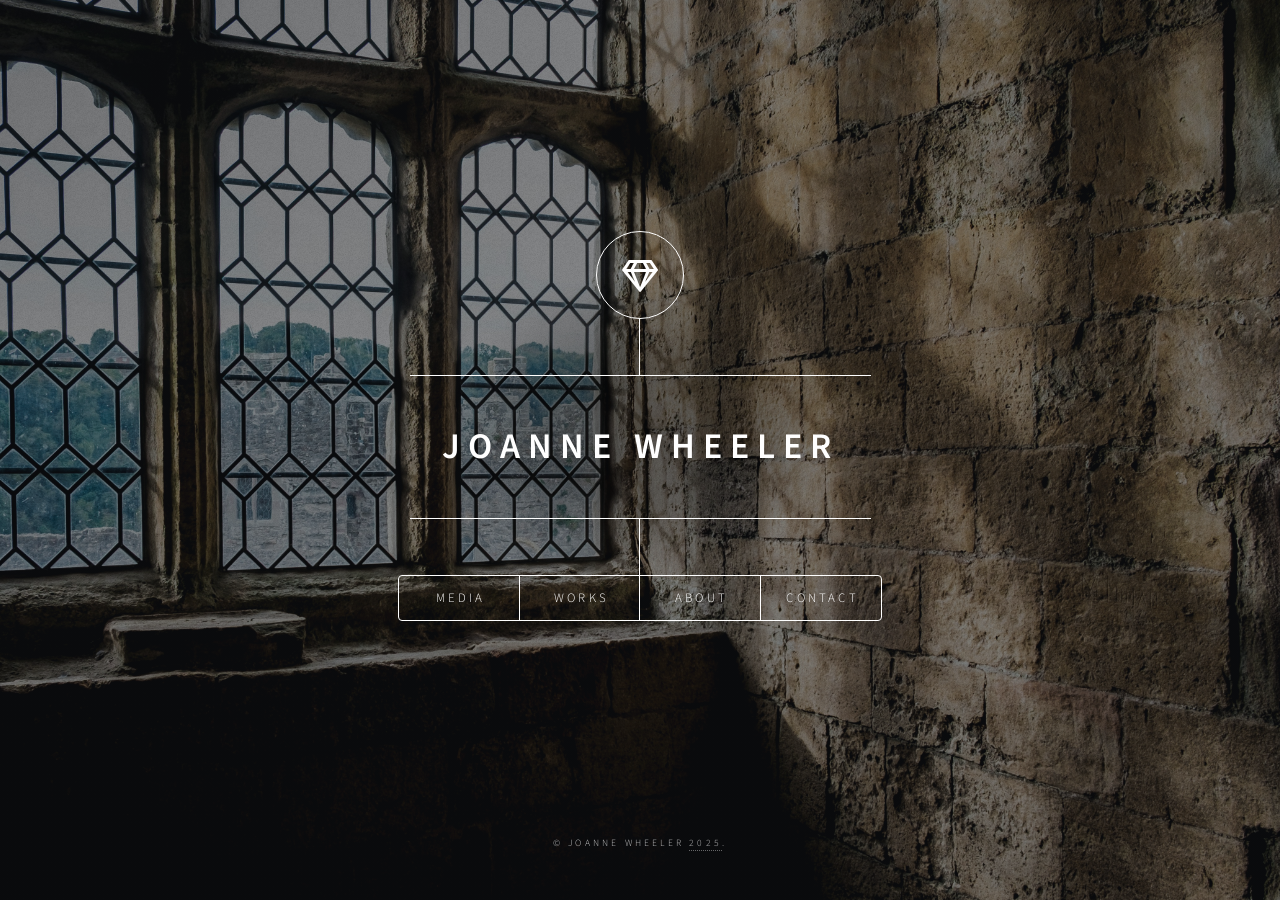
==== commit aa407282: "Update index.html Edits to the footer" ====
--- a/index.html
+++ b/index.html
@@ -371,7 +371,7 @@
 
 				<!-- Footer -->
 					<footer id="footer">
-						<p class="copyright">&copy; Untitled. Design: <a href="https://html5up.net">HTML5 UP</a>.</p>
+						<p class="copyright">&copy; Joanne Wheeler <a href="https://www.youtube.com/watch?v=dQw4w9WgXcQ">2025</a>.</p>
 					</footer>
 
 			</div>
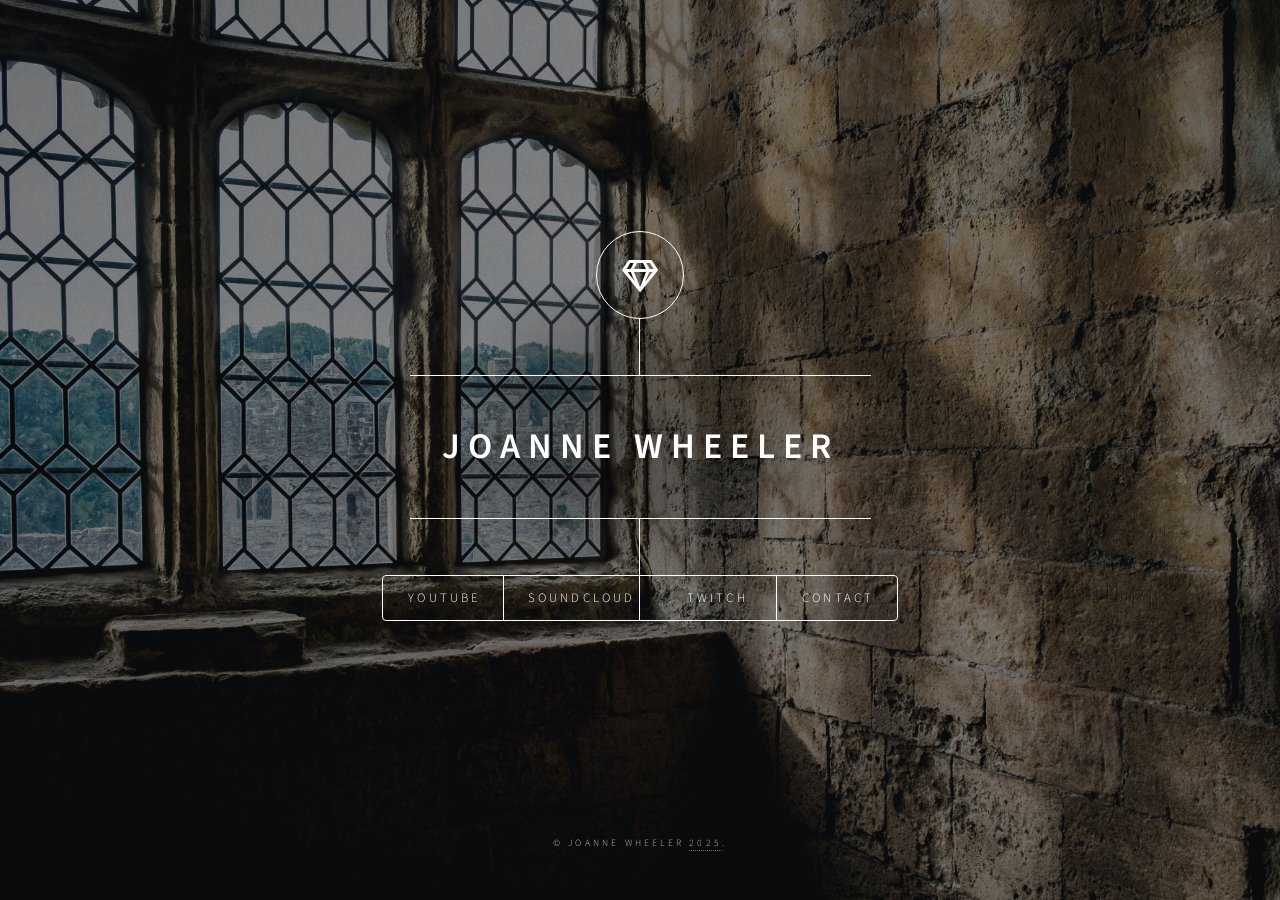
==== commit 29384173: "Update index.html major update to streamline everything" ====
--- a/index.html
+++ b/index.html
@@ -29,11 +29,11 @@
 						</div>
 						<nav>
 							<ul>
-								<li><a href="#intro">Media</a></li>
-								<li><a href="#work">Works</a></li>
-								<li><a href="#about">About</a></li>
+								<li><a href="https://www.youtube.com/@joannewheeler7">YouTube</a></li>
+								<li><a href="https://soundcloud.com/joanne-wheeler-935268165">SoundCloud</a></li>
+								<li><a href="https://www.twitch.tv/thuringwethil7">Twitch</a></li>
 								<li><a href="#contact">Contact</a></li>
-								<!--<li><a href="#elements">Elements</a></li>-->
+								
 							</ul>
 						</nav>
 					</header>
@@ -41,331 +41,18 @@
 				<!-- Main -->
 					<div id="main">
 
-						<!-- Media -->
-							<article id="intro">
-								<h2 class="major">Media</h2>
-								<!--	<span class="image main"><img src="images/pic01.jpg" alt="" /></span> -->
-								<p><a href="https://www.youtube.com/@joannewheeler7">YouTube</a> </p>
-								<p><a href="https://soundcloud.com/joanne-wheeler-935268165">SoundCloud</a> </p>
-								<p><a href="https://www.twitch.tv/thuringwethil7">Twitch</a> </p>
-							</article>
-
-						<!-- Work -->
-							<article id="work">
-								<h2 class="major">Works</h2>
-								<!-- <span class="image main"><img src="images/pic02.jpg" alt="" /></span> -->
-								<p>
-									<ul><b>Arrangements</b>
-										<li>Midsummer Night's Dream <i>(Coming Soon)</i></i></li>
-										<li><a href="https://www.teacherspayteachers.com/Product/The-Lord-of-the-Rings-Soundtrack-Study-12219796">The Lord of the Rings</a></li> 
-									</ul>
-								</p>
-								
-								<p>
-									<ul><b>Albums</b>
-										<li><a href="https://www.youtube.com/watch?v=MFgx83xHF0w&list=PLiOyhimg7XFKwoDQU4Cn5BWkF_Ky4ITit"><i>listen, or don't</i></a></li>
-										<li><a href="https://soundcloud.com/in-radiance/sets/journey-through-the-genres">Journey through the Genres</a></li>
-									</ul>
-								</p>	
-								<p> 
-									<ul><b>Game Development</b>
-										<li><a href="https://thuringwethil7.itch.io/ursa-moonrain">Ursa Moonrain</a></li>
-										<li><a href="https://scratch.mit.edu/projects/1067787642/">Scale Generator</a></li>
-										<li><a href="https://scratch.mit.edu/projects/1067787642/">Learn the Do Scale</a></li>
-								</p>
-							
-							</article>
-
-						<!-- About -->
-							<article id="about">
-								<h2 class="major">About</h2>
-								<span class="image main"><img src="images/Headshot.jpg" alt="" /></span>
-								<p>Joanne Wheeler is a flutist based in the Boston area. She’s interested in how music moves through spaces and lives—whether that’s a quiet room in a nursing home, a public park, or a concert hall. Her work blends performance, education, and experimentation, shaped by years of playing, listening, and learning alongside others. </p>
-
-								<p>She’s performed with ensembles like the Brookline Symphony and co-founded In Radiance, a flute quintet dedicated to expanding the repertoire for five flutes. Their performances at National Flute Association conventions featured newly commissioned works and inventive arrangements. She’s also taught music in public schools, developed accessible curriculum for students with high support needs, and worked with organizations including the Suzuki School of Newton and the Wayland School of Music. </p>
-
-								<p>Recently, she recorded an album inspired by John Cage’s 4'33", exploring what it means to listen in different places across Massachusetts.</p>
-
-								<p>She loves contrapuntal melodies, unexpected textures, and music that makes room for the listener.</p>
-							</article>
-
+						
 						<!-- Contact -->
 							<article id="contact">
 								<h2 class="major">Contact</h2>
-								<p>For bookings, questions, and offers of obscure 17th cenutury manuscripts... </p>
+								<p> get in touch or send me obscure 17th cenutury manuscripts... </p>
 								<p> &nbsp &nbsp &nbsp &nbsp &nbsp &nbsp &nbsp <i>JoanneWheelerFlute@gmail.com</i></p>
-								<!-- 
-								<form method="post" action="#">
-									<div class="fields">
-										<div class="field half">
-											<label for="name">Name</label>
-											<input type="text" name="name" id="name" />
-										</div>
-										<div class="field half">
-											<label for="email">Email</label>
-											<input type="text" name="email" id="email" />
-										</div>
-										<div class="field">
-											<label for="message">Message</label>
-											<textarea name="message" id="message" rows="4"></textarea>
-										</div>
-									</div>
-									<ul class="actions">
-										<li><input type="submit" value="Send Message" class="primary" /></li>
-										<li><input type="reset" value="Reset" /></li>
-									</ul>
-								</form>
-								<ul class="icons">
-									<li><a href="#" class="icon brands fa-twitter"><span class="label">Twitter</span></a></li>
-									<li><a href="#" class="icon brands fa-facebook-f"><span class="label">Facebook</span></a></li>
-									<li><a href="#" class="icon brands fa-instagram"><span class="label">Instagram</span></a></li>
-									<li><a href="#" class="icon brands fa-github"><span class="label">GitHub</span></a></li>
-								</ul>
-								-->
+								
 							</article>
 								
 
-						<!-- Elements -->
-							<article id="elements">
-								<h2 class="major">Elements</h2>
-
-								<section>
-									<h3 class="major">Text</h3>
-									<p>This is <b>bold</b> and this is <strong>strong</strong>. This is <i>italic</i> and this is <em>emphasized</em>.
-									This is <sup>superscript</sup> text and this is <sub>subscript</sub> text.
-									This is <u>underlined</u> and this is code: <code>for (;;) { ... }</code>. Finally, <a href="#">this is a link</a>.</p>
-									<hr />
-									<h2>Heading Level 2</h2>
-									<h3>Heading Level 3</h3>
-									<h4>Heading Level 4</h4>
-									<h5>Heading Level 5</h5>
-									<h6>Heading Level 6</h6>
-									<hr />
-									<h4>Blockquote</h4>
-									<blockquote>Fringilla nisl. Donec accumsan interdum nisi, quis tincidunt felis sagittis eget tempus euismod. Vestibulum ante ipsum primis in faucibus vestibulum. Blandit adipiscing eu felis iaculis volutpat ac adipiscing accumsan faucibus. Vestibulum ante ipsum primis in faucibus lorem ipsum dolor sit amet nullam adipiscing eu felis.</blockquote>
-									<h4>Preformatted</h4>
-									<pre><code>i = 0;
-
-while (!deck.isInOrder()) {
-    print 'Iteration ' + i;
-    deck.shuffle();
-    i++;
-}
-
-print 'It took ' + i + ' iterations to sort the deck.';</code></pre>
-								</section>
-
-								<section>
-									<h3 class="major">Lists</h3>
-
-									<h4>Unordered</h4>
-									<ul>
-										<li>Dolor pulvinar etiam.</li>
-										<li>Sagittis adipiscing.</li>
-										<li>Felis enim feugiat.</li>
-									</ul>
-
-									<h4>Alternate</h4>
-									<ul class="alt">
-										<li>Dolor pulvinar etiam.</li>
-										<li>Sagittis adipiscing.</li>
-										<li>Felis enim feugiat.</li>
-									</ul>
-
-									<h4>Ordered</h4>
-									<ol>
-										<li>Dolor pulvinar etiam.</li>
-										<li>Etiam vel felis viverra.</li>
-										<li>Felis enim feugiat.</li>
-										<li>Dolor pulvinar etiam.</li>
-										<li>Etiam vel felis lorem.</li>
-										<li>Felis enim et feugiat.</li>
-									</ol>
-									<h4>Icons</h4>
-									<ul class="icons">
-										<li><a href="#" class="icon brands fa-twitter"><span class="label">Twitter</span></a></li>
-										<li><a href="#" class="icon brands fa-facebook-f"><span class="label">Facebook</span></a></li>
-										<li><a href="#" class="icon brands fa-instagram"><span class="label">Instagram</span></a></li>
-										<li><a href="#" class="icon brands fa-github"><span class="label">Github</span></a></li>
-									</ul>
-
-									<h4>Actions</h4>
-									<ul class="actions">
-										<li><a href="#" class="button primary">Default</a></li>
-										<li><a href="#" class="button">Default</a></li>
-									</ul>
-									<ul class="actions stacked">
-										<li><a href="#" class="button primary">Default</a></li>
-										<li><a href="#" class="button">Default</a></li>
-									</ul>
-								</section>
-
-								<section>
-									<h3 class="major">Table</h3>
-									<h4>Default</h4>
-									<div class="table-wrapper">
-										<table>
-											<thead>
-												<tr>
-													<th>Name</th>
-													<th>Description</th>
-													<th>Price</th>
-												</tr>
-											</thead>
-											<tbody>
-												<tr>
-													<td>Item One</td>
-													<td>Ante turpis integer aliquet porttitor.</td>
-													<td>29.99</td>
-												</tr>
-												<tr>
-													<td>Item Two</td>
-													<td>Vis ac commodo adipiscing arcu aliquet.</td>
-													<td>19.99</td>
-												</tr>
-												<tr>
-													<td>Item Three</td>
-													<td> Morbi faucibus arcu accumsan lorem.</td>
-													<td>29.99</td>
-												</tr>
-												<tr>
-													<td>Item Four</td>
-													<td>Vitae integer tempus condimentum.</td>
-													<td>19.99</td>
-												</tr>
-												<tr>
-													<td>Item Five</td>
-													<td>Ante turpis integer aliquet porttitor.</td>
-													<td>29.99</td>
-												</tr>
-											</tbody>
-											<tfoot>
-												<tr>
-													<td colspan="2"></td>
-													<td>100.00</td>
-												</tr>
-											</tfoot>
-										</table>
-									</div>
-
-									<h4>Alternate</h4>
-									<div class="table-wrapper">
-										<table class="alt">
-											<thead>
-												<tr>
-													<th>Name</th>
-													<th>Description</th>
-													<th>Price</th>
-												</tr>
-											</thead>
-											<tbody>
-												<tr>
-													<td>Item One</td>
-													<td>Ante turpis integer aliquet porttitor.</td>
-													<td>29.99</td>
-												</tr>
-												<tr>
-													<td>Item Two</td>
-													<td>Vis ac commodo adipiscing arcu aliquet.</td>
-													<td>19.99</td>
-												</tr>
-												<tr>
-													<td>Item Three</td>
-													<td> Morbi faucibus arcu accumsan lorem.</td>
-													<td>29.99</td>
-												</tr>
-												<tr>
-													<td>Item Four</td>
-													<td>Vitae integer tempus condimentum.</td>
-													<td>19.99</td>
-												</tr>
-												<tr>
-													<td>Item Five</td>
-													<td>Ante turpis integer aliquet porttitor.</td>
-													<td>29.99</td>
-												</tr>
-											</tbody>
-											<tfoot>
-												<tr>
-													<td colspan="2"></td>
-													<td>100.00</td>
-												</tr>
-											</tfoot>
-										</table>
-									</div>
-								</section>
-
-								<section>
-									<h3 class="major">Buttons</h3>
-									<ul class="actions">
-										<li><a href="#" class="button primary">Primary</a></li>
-										<li><a href="#" class="button">Default</a></li>
-									</ul>
-									<ul class="actions">
-										<li><a href="#" class="button">Default</a></li>
-										<li><a href="#" class="button small">Small</a></li>
-									</ul>
-									<ul class="actions">
-										<li><a href="#" class="button primary icon solid fa-download">Icon</a></li>
-										<li><a href="#" class="button icon solid fa-download">Icon</a></li>
-									</ul>
-									<ul class="actions">
-										<li><span class="button primary disabled">Disabled</span></li>
-										<li><span class="button disabled">Disabled</span></li>
-									</ul>
-								</section>
-
-								<section>
-									<h3 class="major">Form</h3>
-									<form method="post" action="#">
-										<div class="fields">
-											<div class="field half">
-												<label for="demo-name">Name</label>
-												<input type="text" name="demo-name" id="demo-name" value="" placeholder="Jane Doe" />
-											</div>
-											<div class="field half">
-												<label for="demo-email">Email</label>
-												<input type="email" name="demo-email" id="demo-email" value="" placeholder="jane@untitled.tld" />
-											</div>
-											<div class="field">
-												<label for="demo-category">Category</label>
-												<select name="demo-category" id="demo-category">
-													<option value="">-</option>
-													<option value="1">Manufacturing</option>
-													<option value="1">Shipping</option>
-													<option value="1">Administration</option>
-													<option value="1">Human Resources</option>
-												</select>
-											</div>
-											<div class="field half">
-												<input type="radio" id="demo-priority-low" name="demo-priority" checked>
-												<label for="demo-priority-low">Low</label>
-											</div>
-											<div class="field half">
-												<input type="radio" id="demo-priority-high" name="demo-priority">
-												<label for="demo-priority-high">High</label>
-											</div>
-											<div class="field half">
-												<input type="checkbox" id="demo-copy" name="demo-copy">
-												<label for="demo-copy">Email me a copy</label>
-											</div>
-											<div class="field half">
-												<input type="checkbox" id="demo-human" name="demo-human" checked>
-												<label for="demo-human">Not a robot</label>
-											</div>
-											<div class="field">
-												<label for="demo-message">Message</label>
-												<textarea name="demo-message" id="demo-message" placeholder="Enter your message" rows="6"></textarea>
-											</div>
-										</div>
-										<ul class="actions">
-											<li><input type="submit" value="Send Message" class="primary" /></li>
-											<li><input type="reset" value="Reset" /></li>
-										</ul>
-									</form>
-								</section>
-
-							</article>
+						
+								
 
 					</div>
 
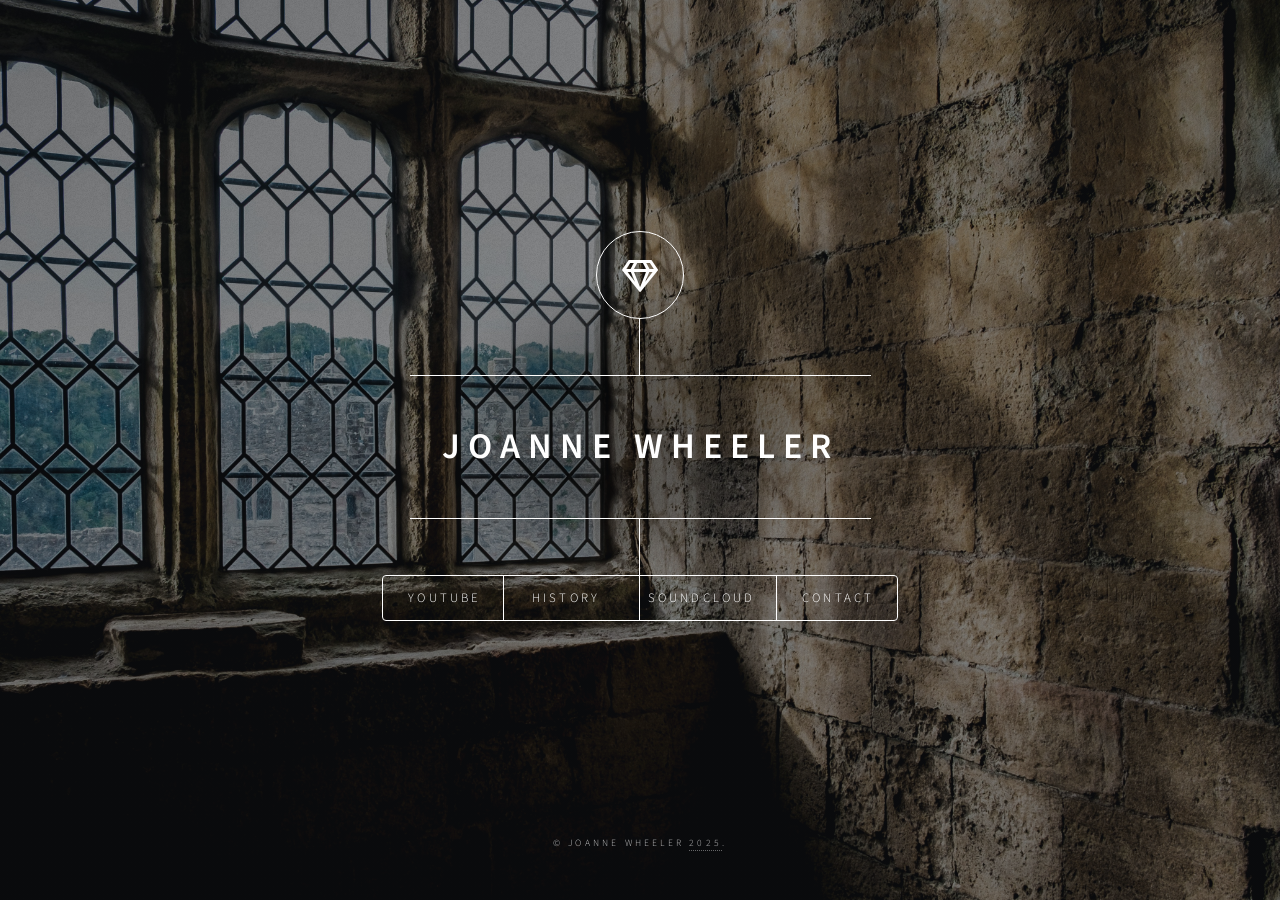
==== commit 93778684: "Update index.html" ====
--- a/index.html
+++ b/index.html
@@ -30,8 +30,8 @@
 						<nav>
 							<ul>
 								<li><a href="https://www.youtube.com/@joannewheeler7">YouTube</a></li>
+								<li><a href="#history">History</a></li>
 								<li><a href="https://soundcloud.com/joanne-wheeler-935268165">SoundCloud</a></li>
-								<li><a href="https://www.twitch.tv/thuringwethil7">Twitch</a></li>
 								<li><a href="#contact">Contact</a></li>
 								
 							</ul>
@@ -49,7 +49,14 @@
 								<p> &nbsp &nbsp &nbsp &nbsp &nbsp &nbsp &nbsp <i>JoanneWheelerFlute@gmail.com</i></p>
 								
 							</article>
-								
+						
+						<!-- History -->
+							<article id="history">
+								<h2 class="major">History</h2>
+
+							</article>
+						
+			
 
 						
 								
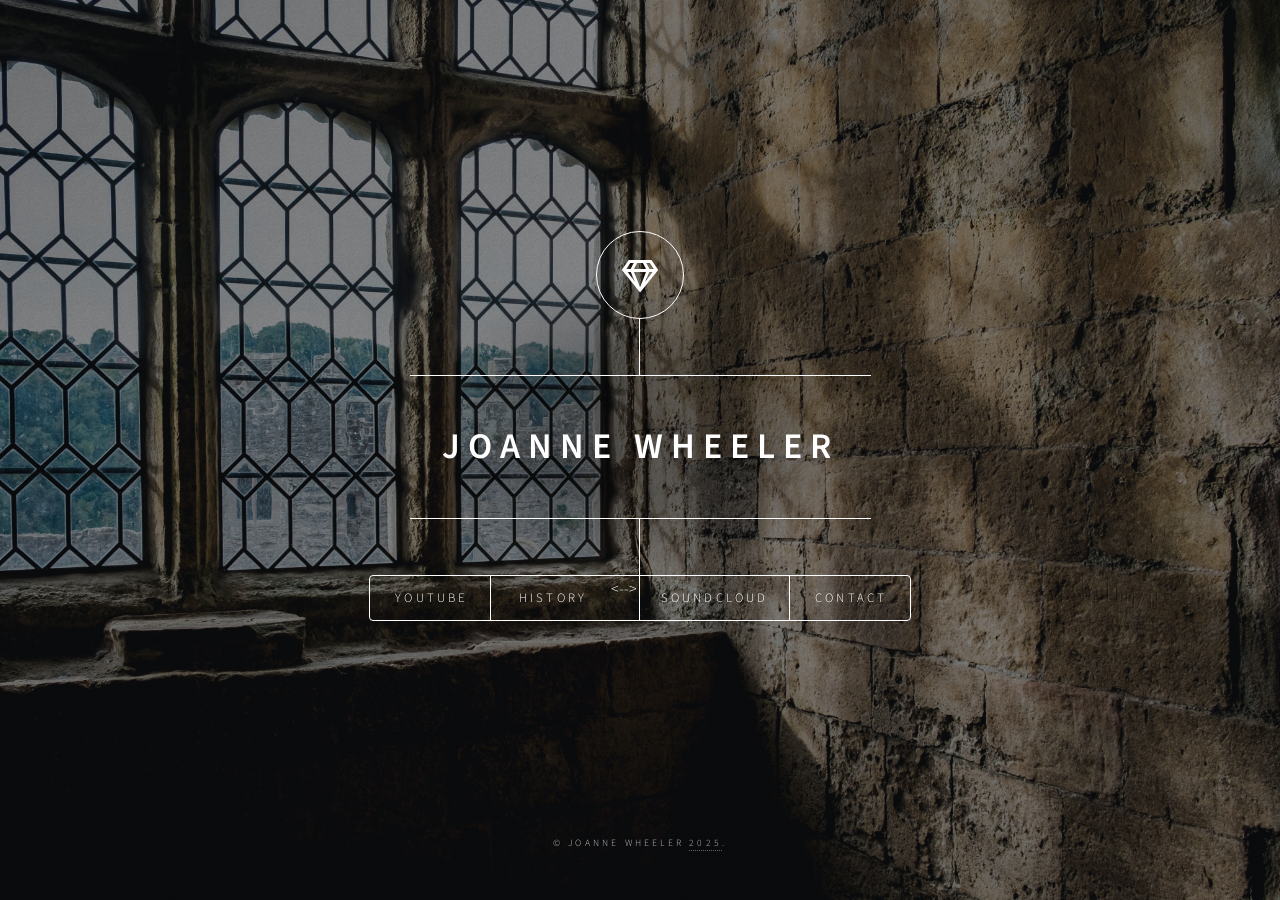
==== commit 1096be14: "Update index.html" ====
--- a/index.html
+++ b/index.html
@@ -30,7 +30,7 @@
 						<nav>
 							<ul>
 								<li><a href="https://www.youtube.com/@joannewheeler7">YouTube</a></li>
-								<li><a href="#history">History</a></li>
+								<!--><li><a href="#history">History</a></li><-->
 								<li><a href="https://soundcloud.com/joanne-wheeler-935268165">SoundCloud</a></li>
 								<li><a href="#contact">Contact</a></li>
 								
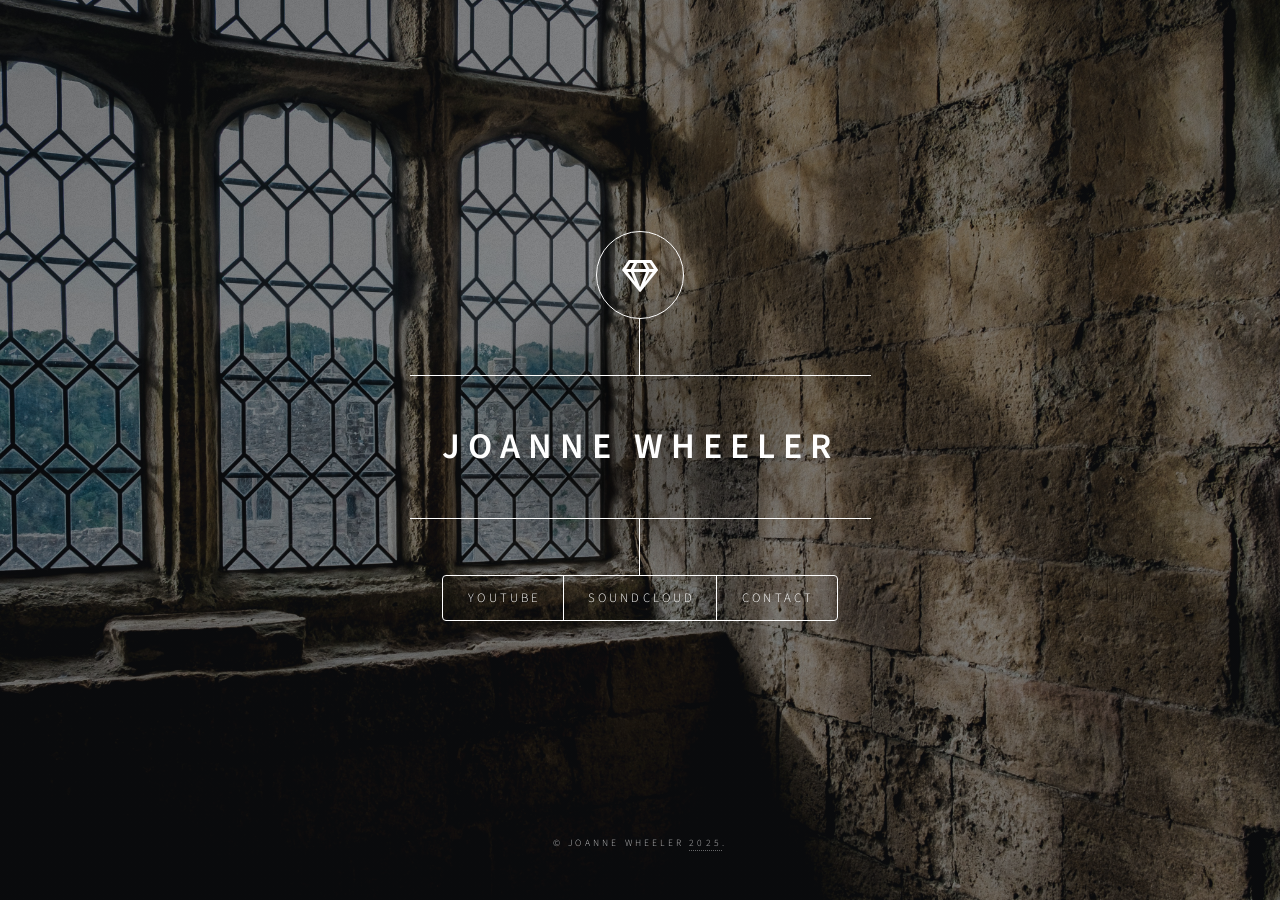
==== commit 235b4f32: "Update index.html" ====
--- a/index.html
+++ b/index.html
@@ -30,7 +30,7 @@
 						<nav>
 							<ul>
 								<li><a href="https://www.youtube.com/@joannewheeler7">YouTube</a></li>
-								<!--><li><a href="#history">History</a></li><-->
+						
 								<li><a href="https://soundcloud.com/joanne-wheeler-935268165">SoundCloud</a></li>
 								<li><a href="#contact">Contact</a></li>
 								
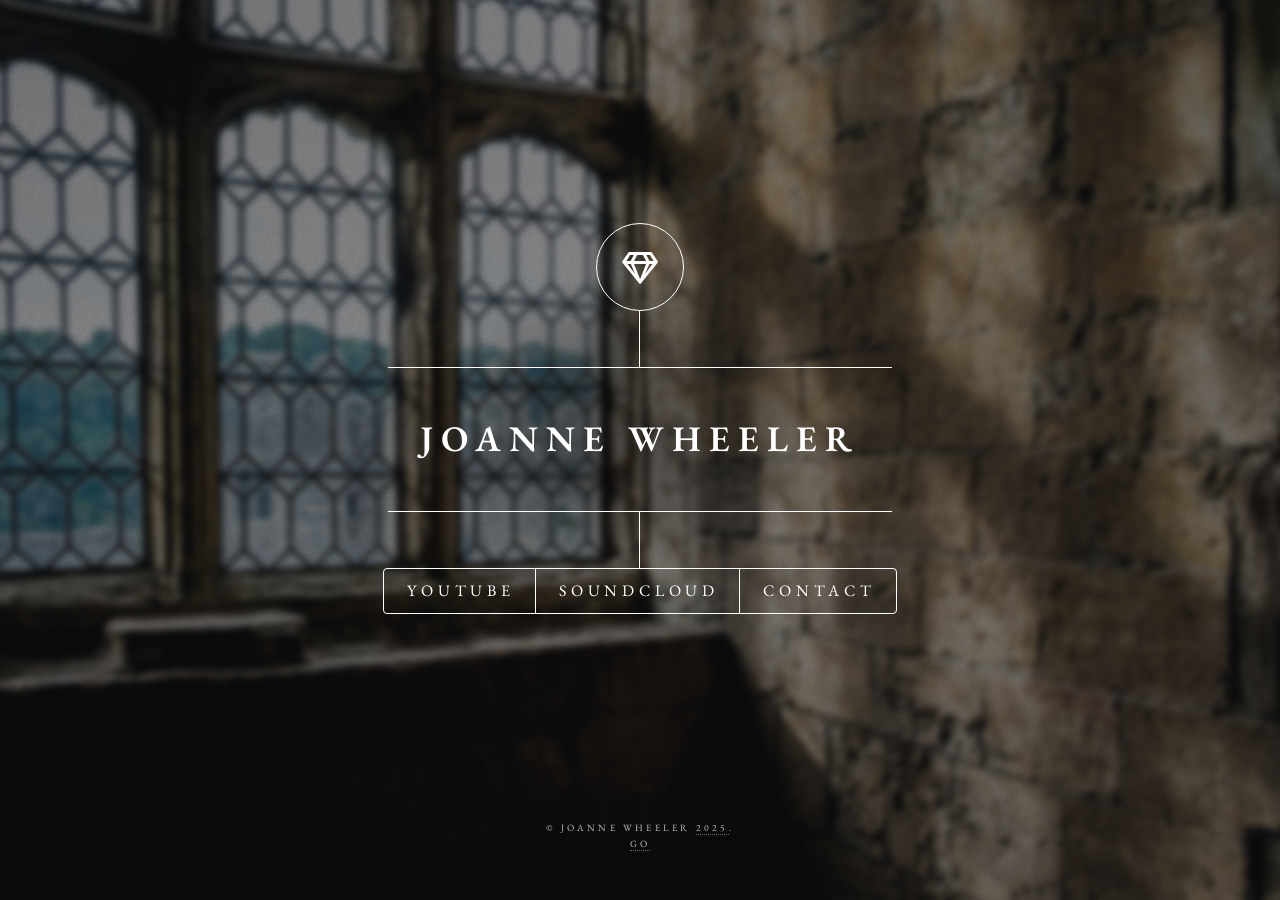
==== commit 3458ec4c: "Update index.html" ====
--- a/index.html
+++ b/index.html
@@ -66,6 +66,7 @@
 				<!-- Footer -->
 					<footer id="footer">
 						<p class="copyright">&copy; Joanne Wheeler <a href="https://www.youtube.com/watch?v=dQw4w9WgXcQ">2025</a>.</p>
+						<p class="copyright"> <a href="index2.html"> GO </a>
 					</footer>
 
 			</div>
--- a/assets/css/main.css
+++ b/assets/css/main.css
@@ -1,1662 +1,1666 @@
-@import url(fontawesome-all.min.css);
-@import url("https://fonts.googleapis.com/css?family=Source+Sans+Pro:300italic,600italic,300,600");
-
+@import url(fontawesome-all.min.css);
+@import url("https://fonts.googleapis.com/css2?family=EB+Garamond:ital,wght@0,400..800;1,400..800&display=swap");
+
 /*
 	Dimension by HTML5 UP
 	html5up.net | @ajlkn
 	Free for personal and commercial use under the CCA 3.0 license (html5up.net/license)
-*/
-
-html, body, div, span, applet, object,
-iframe, h1, h2, h3, h4, h5, h6, p, blockquote,
-pre, a, abbr, acronym, address, big, cite,
-code, del, dfn, em, img, ins, kbd, q, s, samp,
-small, strike, strong, sub, sup, tt, var, b,
-u, i, center, dl, dt, dd, ol, ul, li, fieldset,
-form, label, legend, table, caption, tbody,
-tfoot, thead, tr, th, td, article, aside,
-canvas, details, embed, figure, figcaption,
-footer, header, hgroup, menu, nav, output, ruby,
-section, summary, time, mark, audio, video {
-	margin: 0;
-	padding: 0;
-	border: 0;
-	font-size: 100%;
-	font: inherit;
-	vertical-align: baseline;}
-
-article, aside, details, figcaption, figure,
-footer, header, hgroup, menu, nav, section {
-	display: block;}
-
-body {
-	line-height: 1;
-}
-
-ol, ul {
-	list-style: none;
-}
-
-blockquote, q {
-	quotes: none;
-}
-
-	blockquote:before, blockquote:after, q:before, q:after {
-		content: '';
-		content: none;
-	}
-
-table {
-	border-collapse: collapse;
-	border-spacing: 0;
-}
-
-body {
-	-webkit-text-size-adjust: none;
-}
-
-mark {
-	background-color: transparent;
-	color: inherit;
-}
-
-input::-moz-focus-inner {
-	border: 0;
-	padding: 0;
-}
-
-input, select, textarea {
-	-moz-appearance: none;
-	-webkit-appearance: none;
-	-ms-appearance: none;
-	appearance: none;
-}
-
-/* Basic */
-
-	@-ms-viewport {
-		width: device-width;
-	}
-
-	@media screen and (max-width: 480px) {
-
-		html, body {
-			min-width: 320px;
-		}
-
-	}
-
-	html {
-		box-sizing: border-box;
-	}
-
-	*, *:before, *:after {
-		box-sizing: inherit;
-	}
-
-	body {
-		background: #1b1f22;
-				
-	}
-
-		body.is-preload *, body.is-preload *:before, body.is-preload *:after {
-			-moz-animation: none !important;
-			-webkit-animation: none !important;
-			-ms-animation: none !important;
-			animation: none !important;
-			-moz-transition: none !important;
-			-webkit-transition: none !important;
-			-ms-transition: none !important;
-			transition: none !important;
-		}
-
-/* Type */
-
-	html {
-		font-size: 16pt;
-	}
-
-		@media screen and (max-width: 1680px) {
-
-			html {
-				font-size: 12pt;
-			}
-
-		}
-
-		@media screen and (max-width: 736px) {
-
-			html {
-				font-size: 11pt;
-			}
-
-		}
-
-		@media screen and (max-width: 360px) {
-
-			html {
-				font-size: 10pt;
-			}
-
-		}
-
-	body, input, select, textarea {
-		color: #ffffff;
-		font-family: "Source Sans Pro", sans-serif;
-		font-weight: 300;
-		font-size: 1rem;
-		line-height: 1.65;
-	}
-
-	a {
-		-moz-transition: color 0.2s ease-in-out, background-color 0.2s ease-in-out, border-bottom-color 0.2s ease-in-out;
-		-webkit-transition: color 0.2s ease-in-out, background-color 0.2s ease-in-out, border-bottom-color 0.2s ease-in-out;
-		-ms-transition: color 0.2s ease-in-out, background-color 0.2s ease-in-out, border-bottom-color 0.2s ease-in-out;
-		transition: color 0.2s ease-in-out, background-color 0.2s ease-in-out, border-bottom-color 0.2s ease-in-out;
-		border-bottom: dotted 1px rgba(255, 255, 255, 0.5);
-		text-decoration: none;
-		color: inherit;
-	}
-
-		a:hover {
-			border-bottom-color: transparent;
-		}
-
-	strong, b {
-		color: #ffffff;
-		font-weight: 600;
-	}
-
-	em, i {
-		font-style: italic;
-	}
-
-	p {
-		margin: 0 0 2rem 0;
-	}
-
-	h1, h2, h3, h4, h5, h6 {
-		color: #ffffff;
-		font-weight: 600;
-		line-height: 1.5;
-		margin: 0 0 1rem 0;
-		text-transform: uppercase;
-		letter-spacing: 0.2rem;
-	}
-
-		h1 a, h2 a, h3 a, h4 a, h5 a, h6 a {
-			color: inherit;
-			text-decoration: none;
-		}
-
-		h1.major, h2.major, h3.major, h4.major, h5.major, h6.major {
-			border-bottom: solid 1px #ffffff;
-			width: -moz-max-content;
-			width: -webkit-max-content;
-			width: -ms-max-content;
-			width: max-content;
-			padding-bottom: 0.5rem;
-			margin: 0 0 2rem 0;
-		}
-
-	h1 {
-		font-size: 2.25rem;
-		line-height: 1.3;
-		letter-spacing: 0.5rem;
-	}
-
-	h2 {
-		font-size: 1.5rem;
-		line-height: 1.4;
-		letter-spacing: 0.5rem;
-	}
-
-	h3 {
-		font-size: 1rem;
-	}
-
-	h4 {
-		font-size: 0.8rem;
-	}
-
-	h5 {
-		font-size: 0.7rem;
-	}
-
-	h6 {
-		font-size: 0.6rem;
-	}
-
-	@media screen and (max-width: 736px) {
-
-		h1 {
-			font-size: 1.75rem;
-			line-height: 1.4;
-		}
-
-		h2 {
-			font-size: 1.25em;
-			line-height: 1.5;
-		}
-
-	}
-
-	sub {
-		font-size: 0.8rem;
-		position: relative;
-		top: 0.5rem;
-	}
-
-	sup {
-		font-size: 0.8rem;
-		position: relative;
-		top: -0.5rem;
-	}
-
-	blockquote {
-		border-left: solid 4px #ffffff;
-		font-style: italic;
-		margin: 0 0 2rem 0;
-		padding: 0.5rem 0 0.5rem 2rem;
-	}
-
-	code {
-		background: rgba(255, 255, 255, 0.075);
-		border-radius: 4px;
-		font-family: "Courier New", monospace;
-		font-size: 0.9rem;
-		margin: 0 0.25rem;
-		padding: 0.25rem 0.65rem;
-	}
-
-	pre {
-		-webkit-overflow-scrolling: touch;
-		font-family: "Courier New", monospace;
-		font-size: 0.9rem;
-		margin: 0 0 2rem 0;
-	}
-
-		pre code {
-			display: block;
-			line-height: 1.75;
-			padding: 1rem 1.5rem;
-			overflow-x: auto;
-		}
-
-	hr {
-		border: 0;
-		border-bottom: solid 1px #ffffff;
-		margin: 2.75rem 0;
-	}
-
-	.align-left {
-		text-align: left;
-	}
-
-	.align-center {
-		text-align: center;
-	}
-
-	.align-right {
-		text-align: right;
-	}
-
-/* Form */
-
-	form {
-		margin: 0 0 2rem 0;
-	}
-
-		form > :last-child {
-			margin-bottom: 0;
-		}
-
-		form > .fields {
-			display: -moz-flex;
-			display: -webkit-flex;
-			display: -ms-flex;
-			display: flex;
-			-moz-flex-wrap: wrap;
-			-webkit-flex-wrap: wrap;
-			-ms-flex-wrap: wrap;
-			flex-wrap: wrap;
-			width: calc(100% + 3rem);
-			margin: -1.5rem 0 2rem -1.5rem;
-		}
-
-			form > .fields > .field {
-				-moz-flex-grow: 0;
-				-webkit-flex-grow: 0;
-				-ms-flex-grow: 0;
-				flex-grow: 0;
-				-moz-flex-shrink: 0;
-				-webkit-flex-shrink: 0;
-				-ms-flex-shrink: 0;
-				flex-shrink: 0;
-				padding: 1.5rem 0 0 1.5rem;
-				width: calc(100% - 1.5rem);
-			}
-
-				form > .fields > .field.half {
-					width: calc(50% - 0.75rem);
-				}
-
-				form > .fields > .field.third {
-					width: calc(100%/3 - 0.5rem);
-				}
-
-				form > .fields > .field.quarter {
-					width: calc(25% - 0.375rem);
-				}
-
-		@media screen and (max-width: 480px) {
-
-			form > .fields {
-				width: calc(100% + 3rem);
-				margin: -1.5rem 0 2rem -1.5rem;
-			}
-
-				form > .fields > .field {
-					padding: 1.5rem 0 0 1.5rem;
-					width: calc(100% - 1.5rem);
-				}
-
-					form > .fields > .field.half {
-						width: calc(100% - 1.5rem);
-					}
-
-					form > .fields > .field.third {
-						width: calc(100% - 1.5rem);
-					}
-
-					form > .fields > .field.quarter {
-						width: calc(100% - 1.5rem);
-					}
-
-		}
-
-	label {
-		color: #ffffff;
-		display: block;
-		font-size: 0.8rem;
-		font-weight: 300;
-		letter-spacing: 0.2rem;
-		line-height: 1.5;
-		margin: 0 0 1rem 0;
-		text-transform: uppercase;
-	}
-
-	input[type="text"],
-	input[type="password"],
-	input[type="email"],
-	input[type="tel"],
-	select,
-	textarea {
-		-moz-appearance: none;
-		-webkit-appearance: none;
-		-ms-appearance: none;
-		appearance: none;
-		-moz-transition: border-color 0.2s ease-in-out, box-shadow 0.2s ease-in-out, background-color 0.2s ease-in-out;
-		-webkit-transition: border-color 0.2s ease-in-out, box-shadow 0.2s ease-in-out, background-color 0.2s ease-in-out;
-		-ms-transition: border-color 0.2s ease-in-out, box-shadow 0.2s ease-in-out, background-color 0.2s ease-in-out;
-		transition: border-color 0.2s ease-in-out, box-shadow 0.2s ease-in-out, background-color 0.2s ease-in-out;
-		background-color: transparent;
-		border-radius: 4px;
-		border: solid 1px #ffffff;
-		color: inherit;
-		display: block;
-		outline: 0;
-		padding: 0 1rem;
-		text-decoration: none;
-		width: 100%;
-	}
-
-		input[type="text"]:invalid,
-		input[type="password"]:invalid,
-		input[type="email"]:invalid,
-		input[type="tel"]:invalid,
-		select:invalid,
-		textarea:invalid {
-			box-shadow: none;
-		}
-
-		input[type="text"]:focus,
-		input[type="password"]:focus,
-		input[type="email"]:focus,
-		input[type="tel"]:focus,
-		select:focus,
-		textarea:focus {
-			background: rgba(255, 255, 255, 0.075);
-			border-color: #ffffff;
-			box-shadow: 0 0 0 1px #ffffff;
-		}
-
-	select {
-		background-image: url("data:image/svg+xml;charset=utf8,%3Csvg xmlns='http://www.w3.org/2000/svg' width='40' height='40' preserveAspectRatio='none' viewBox='0 0 40 40'%3E%3Cpath d='M9.4,12.3l10.4,10.4l10.4-10.4c0.2-0.2,0.5-0.4,0.9-0.4c0.3,0,0.6,0.1,0.9,0.4l3.3,3.3c0.2,0.2,0.4,0.5,0.4,0.9 c0,0.4-0.1,0.6-0.4,0.9L20.7,31.9c-0.2,0.2-0.5,0.4-0.9,0.4c-0.3,0-0.6-0.1-0.9-0.4L4.3,17.3c-0.2-0.2-0.4-0.5-0.4-0.9 c0-0.4,0.1-0.6,0.4-0.9l3.3-3.3c0.2-0.2,0.5-0.4,0.9-0.4S9.1,12.1,9.4,12.3z' fill='%23ffffff' /%3E%3C/svg%3E");
-		background-size: 1.25rem;
-		background-repeat: no-repeat;
-		background-position: calc(100% - 1rem) center;
-		height: 2.75rem;
-		padding-right: 2.75rem;
-		text-overflow: ellipsis;
-	}
-
-		select option {
-			color: #ffffff;
-			background: #1b1f22;
-		}
-
-		select:focus::-ms-value {
-			background-color: transparent;
-		}
-
-		select::-ms-expand {
-			display: none;
-		}
-
-	input[type="text"],
-	input[type="password"],
-	input[type="email"],
-	select {
-		height: 2.75rem;
-	}
-
-	textarea {
-		padding: 0.75rem 1rem;
-	}
-
-	input[type="checkbox"],
-	input[type="radio"] {
-		-moz-appearance: none;
-		-webkit-appearance: none;
-		-ms-appearance: none;
-		appearance: none;
-		display: block;
-		float: left;
-		margin-right: -2rem;
-		opacity: 0;
-		width: 1rem;
-		z-index: -1;
-	}
-
-		input[type="checkbox"] + label,
-		input[type="radio"] + label {
-			text-decoration: none;
-			-moz-user-select: none;
-			-webkit-user-select: none;
-			-ms-user-select: none;
-			user-select: none;
-			color: #ffffff;
-			cursor: pointer;
-			display: inline-block;
-			font-size: 0.8rem;
-			font-weight: 300;
-			margin: 0 0 0.5rem 0;
-			padding-left: 2.65rem;
-			padding-right: 0.75rem;
-			position: relative;
-		}
-
-			input[type="checkbox"] + label:before,
-			input[type="radio"] + label:before {
-				-moz-osx-font-smoothing: grayscale;
-				-webkit-font-smoothing: antialiased;
-				display: inline-block;
-				font-style: normal;
-				font-variant: normal;
-				text-rendering: auto;
-				line-height: 1;
-				text-transform: none !important;
-				font-family: 'Font Awesome 5 Free';
-				font-weight: 900;
-			}
-
-			input[type="checkbox"] + label:before,
-			input[type="radio"] + label:before {
-				-moz-transition: border-color 0.2s ease-in-out, box-shadow 0.2s ease-in-out, background-color 0.2s ease-in-out;
-				-webkit-transition: border-color 0.2s ease-in-out, box-shadow 0.2s ease-in-out, background-color 0.2s ease-in-out;
-				-ms-transition: border-color 0.2s ease-in-out, box-shadow 0.2s ease-in-out, background-color 0.2s ease-in-out;
-				transition: border-color 0.2s ease-in-out, box-shadow 0.2s ease-in-out, background-color 0.2s ease-in-out;
-				border-radius: 4px;
-				border: solid 1px #ffffff;
-				content: '';
-				display: inline-block;
-				height: 1.65rem;
-				left: 0;
-				line-height: 1.65rem;
-				position: absolute;
-				text-align: center;
-				top: -0.15rem;
-				width: 1.65rem;
-			}
-
-		input[type="checkbox"]:checked + label:before,
-		input[type="radio"]:checked + label:before {
-			background: #ffffff !important;
-			border-color: #ffffff !important;
-			color: #1b1f22;
-			content: '\f00c';
-		}
-
-		input[type="checkbox"]:focus + label:before,
-		input[type="radio"]:focus + label:before {
-			background: rgba(255, 255, 255, 0.075);
-			border-color: #ffffff;
-			box-shadow: 0 0 0 1px #ffffff;
-		}
-
-	input[type="checkbox"] + label:before {
-		border-radius: 4px;
-	}
-
-	input[type="radio"] + label:before {
-		border-radius: 100%;
-	}
-
-	::-webkit-input-placeholder {
-		color: rgba(255, 255, 255, 0.5) !important;
-		opacity: 1.0;
-	}
-
-	:-moz-placeholder {
-		color: rgba(255, 255, 255, 0.5) !important;
-		opacity: 1.0;
-	}
-
-	::-moz-placeholder {
-		color: rgba(255, 255, 255, 0.5) !important;
-		opacity: 1.0;
-	}
-
-	:-ms-input-placeholder {
-		color: rgba(255, 255, 255, 0.5) !important;
-		opacity: 1.0;
-	}
-
-	.formerize-placeholder {
-		color: rgba(255, 255, 255, 0.5) !important;
-		opacity: 1.0;
-	}
-
-/* Box */
-
-	.box {
-		border-radius: 4px;
-		border: solid 1px #ffffff;
-		margin-bottom: 2rem;
-		padding: 1.5em;
-	}
-
-		.box > :last-child,
-		.box > :last-child > :last-child,
-		.box > :last-child > :last-child > :last-child {
-			margin-bottom: 0;
-		}
-
-		.box.alt {
-			border: 0;
-			border-radius: 0;
-			padding: 0;
-		}
-
-/* Icon */
-
-	.icon {
-		text-decoration: none;
-		border-bottom: none;
-		position: relative;
-	}
-
-		.icon:before {
-			-moz-osx-font-smoothing: grayscale;
-			-webkit-font-smoothing: antialiased;
-			display: inline-block;
-			font-style: normal;
-			font-variant: normal;
-			text-rendering: auto;
-			line-height: 1;
-			text-transform: none !important;
-			font-family: 'Font Awesome 5 Free';
-			font-weight: 400;
-		}
-
-		.icon > .label {
-			display: none;
-		}
-
-		.icon:before {
-			line-height: inherit;
-		}
-
-		.icon.solid:before {
-			font-weight: 900;
-		}
-
-		.icon.brands:before {
-			font-family: 'Font Awesome 5 Brands';
-		}
-
-/* Image */
-
-	.image {
-		border-radius: 4px;
-		border: 0;
-		display: inline-block;
-		position: relative;
-	}
-
-		.image:before {
-			pointer-events: none;
-			background-image: url("../../images/overlay.png");
-			background-color: rgba(19, 21, 25, 0.5);
-			border-radius: 4px;
-			content: '';
-			display: block;
-			height: 100%;
-			left: 0;
-			opacity: 0.5;
-			position: absolute;
-			top: 0;
-			width: 100%;
-		}
-
-		.image img {
-			border-radius: 4px;
-			display: block;
-		}
-
-		.image.left, .image.right {
-			max-width: 40%;
-		}
-
-			.image.left img, .image.right img {
-				width: 100%;
-			}
-
-		.image.left {
-			float: left;
-			padding: 0 1.5em 1em 0;
-			top: 0.25em;
-		}
-
-		.image.right {
-			float: right;
-			padding: 0 0 1em 1.5em;
-			top: 0.25em;
-		}
-
-		.image.fit {
-			display: block;
-			margin: 0 0 2rem 0;
-			width: 100%;
-		}
-
-			.image.fit img {
-				width: 100%;
-			}
-
-		.image.main {
-			display: block;
-			margin: 2.5rem 0;
-			width: 100%;
-		}
-
-			.image.main img {
-				width: 100%;
-			}
-
-		@media screen and (max-width: 736px) {
-
-			.image.main {
-				margin: 2rem 0;
-			}
-
-		}
-
-		@media screen and (max-width: 480px) {
-
-			.image.main {
-				margin: 1.5rem 0;
-			}
-
-		}
-
-/* List */
-
-	ol {
-		list-style: decimal;
-		margin: 0 0 2rem 0;
-		padding-left: 1.25em;
-	}
-
-		ol li {
-			padding-left: 0.25em;
-		}
-
-	ul {
-		list-style: disc;
-		margin: 0 0 2rem 0;
-		padding-left: 1em;
-	}
-
-		ul li {
-			padding-left: 0.5em;
-		}
-
-		ul.alt {
-			list-style: none;
-			padding-left: 0;
-		}
-
-			ul.alt li {
-				border-top: solid 1px #ffffff;
-				padding: 0.5em 0;
-			}
-
-				ul.alt li:first-child {
-					border-top: 0;
-					padding-top: 0;
-				}
-
-	dl {
-		margin: 0 0 2rem 0;
-	}
-
-		dl dt {
-			display: block;
-			font-weight: 600;
-			margin: 0 0 1rem 0;
-		}
-
-		dl dd {
-			margin-left: 2rem;
-		}
-
-/* Actions */
-
-	ul.actions {
-		display: -moz-flex;
-		display: -webkit-flex;
-		display: -ms-flex;
-		display: flex;
-		cursor: default;
-		list-style: none;
-		margin-left: -1rem;
-		padding-left: 0;
-	}
-
-		ul.actions li {
-			padding: 0 0 0 1rem;
-			vertical-align: middle;
-		}
-
-		ul.actions.special {
-			-moz-justify-content: center;
-			-webkit-justify-content: center;
-			-ms-justify-content: center;
-			justify-content: center;
-			width: 100%;
-			margin-left: 0;
-		}
-
-			ul.actions.special li:first-child {
-				padding-left: 0;
-			}
-
-		ul.actions.stacked {
-			-moz-flex-direction: column;
-			-webkit-flex-direction: column;
-			-ms-flex-direction: column;
-			flex-direction: column;
-			margin-left: 0;
-		}
-
-			ul.actions.stacked li {
-				padding: 1.3rem 0 0 0;
-			}
-
-				ul.actions.stacked li:first-child {
-					padding-top: 0;
-				}
-
-		ul.actions.fit {
-			width: calc(100% + 1rem);
-		}
-
-			ul.actions.fit li {
-				-moz-flex-grow: 1;
-				-webkit-flex-grow: 1;
-				-ms-flex-grow: 1;
-				flex-grow: 1;
-				-moz-flex-shrink: 1;
-				-webkit-flex-shrink: 1;
-				-ms-flex-shrink: 1;
-				flex-shrink: 1;
-				width: 100%;
-			}
-
-				ul.actions.fit li > * {
-					width: 100%;
-				}
-
-			ul.actions.fit.stacked {
-				width: 100%;
-			}
-
-		@media screen and (max-width: 480px) {
-
-			ul.actions:not(.fixed) {
-				-moz-flex-direction: column;
-				-webkit-flex-direction: column;
-				-ms-flex-direction: column;
-				flex-direction: column;
-				margin-left: 0;
-				width: 100% !important;
-			}
-
-				ul.actions:not(.fixed) li {
-					-moz-flex-grow: 1;
-					-webkit-flex-grow: 1;
-					-ms-flex-grow: 1;
-					flex-grow: 1;
-					-moz-flex-shrink: 1;
-					-webkit-flex-shrink: 1;
-					-ms-flex-shrink: 1;
-					flex-shrink: 1;
-					padding: 1rem 0 0 0;
-					text-align: center;
-					width: 100%;
-				}
-
-					ul.actions:not(.fixed) li > * {
-						width: 100%;
-					}
-
-					ul.actions:not(.fixed) li:first-child {
-						padding-top: 0;
-					}
-
-					ul.actions:not(.fixed) li input[type="submit"],
-					ul.actions:not(.fixed) li input[type="reset"],
-					ul.actions:not(.fixed) li input[type="button"],
-					ul.actions:not(.fixed) li button,
-					ul.actions:not(.fixed) li .button {
-						width: 100%;
-					}
-
-						ul.actions:not(.fixed) li input[type="submit"].icon:before,
-						ul.actions:not(.fixed) li input[type="reset"].icon:before,
-						ul.actions:not(.fixed) li input[type="button"].icon:before,
-						ul.actions:not(.fixed) li button.icon:before,
-						ul.actions:not(.fixed) li .button.icon:before {
-							margin-left: -0.5em;
-						}
-
-		}
-
-/* Icons */
-
-	ul.icons {
-		cursor: default;
-		list-style: none;
-		padding-left: 0;
-	}
-
-		ul.icons li {
-			display: inline-block;
-			padding: 0 0.75em 0 0;
-		}
-
-			ul.icons li:last-child {
-				padding-right: 0;
-			}
-
-			ul.icons li a {
-				border-radius: 100%;
-				box-shadow: inset 0 0 0 1px #ffffff;
-				display: inline-block;
-				height: 2.25rem;
-				line-height: 2.25rem;
-				text-align: center;
-				width: 2.25rem;
-			}
-
-				ul.icons li a:hover {
-					background-color: rgba(255, 255, 255, 0.075);
-				}
-
-				ul.icons li a:active {
-					background-color: rgba(255, 255, 255, 0.175);
-				}
-
-/* Table */
-
-	.table-wrapper {
-		-webkit-overflow-scrolling: touch;
-		overflow-x: auto;
-	}
-
-	table {
-		margin: 0 0 2rem 0;
-		width: 100%;
-	}
-
-		table tbody tr {
-			border: solid 1px #ffffff;
-			border-left: 0;
-			border-right: 0;
-		}
-
-			table tbody tr:nth-child(2n + 1) {
-				background-color: rgba(255, 255, 255, 0.075);
-			}
-
-		table td {
-			padding: 0.75em 0.75em;
-		}
-
-		table th {
-			color: #ffffff;
-			font-size: 0.9em;
-			font-weight: 600;
-			padding: 0 0.75em 0.75em 0.75em;
-			text-align: left;
-		}
-
-		table thead {
-			border-bottom: solid 2px #ffffff;
-		}
-
-		table tfoot {
-			border-top: solid 2px #ffffff;
-		}
-
-		table.alt {
-			border-collapse: separate;
-		}
-
-			table.alt tbody tr td {
-				border: solid 1px #ffffff;
-				border-left-width: 0;
-				border-top-width: 0;
-			}
-
-				table.alt tbody tr td:first-child {
-					border-left-width: 1px;
-				}
-
-			table.alt tbody tr:first-child td {
-				border-top-width: 1px;
-			}
-
-			table.alt thead {
-				border-bottom: 0;
-			}
-
-			table.alt tfoot {
-				border-top: 0;
-			}
-
-/* Button */
-
-	input[type="submit"],
-	input[type="reset"],
-	input[type="button"],
-	button,
-	.button {
-		-moz-appearance: none;
-		-webkit-appearance: none;
-		-ms-appearance: none;
-		appearance: none;
-		-moz-transition: background-color 0.2s ease-in-out, color 0.2s ease-in-out;
-		-webkit-transition: background-color 0.2s ease-in-out, color 0.2s ease-in-out;
-		-ms-transition: background-color 0.2s ease-in-out, color 0.2s ease-in-out;
-		transition: background-color 0.2s ease-in-out, color 0.2s ease-in-out;
-		background-color: transparent;
-		border-radius: 4px;
-		border: 0;
-		box-shadow: inset 0 0 0 1px #ffffff;
-		color: #ffffff !important;
-		cursor: pointer;
-		display: inline-block;
-		font-size: 0.8rem;
-		font-weight: 300;
-		height: 2.75rem;
-		letter-spacing: 0.2rem;
-		line-height: 2.75rem;
-		outline: 0;
-		padding: 0 1.25rem 0 1.35rem;
-		text-align: center;
-		text-decoration: none;
-		text-transform: uppercase;
-		white-space: nowrap;
-	}
-
-		input[type="submit"]:hover,
-		input[type="reset"]:hover,
-		input[type="button"]:hover,
-		button:hover,
-		.button:hover {
-			background-color: rgba(255, 255, 255, 0.075);
-		}
-
-		input[type="submit"]:active,
-		input[type="reset"]:active,
-		input[type="button"]:active,
-		button:active,
-		.button:active {
-			background-color: rgba(255, 255, 255, 0.175);
-		}
-
-		input[type="submit"].icon:before,
-		input[type="reset"].icon:before,
-		input[type="button"].icon:before,
-		button.icon:before,
-		.button.icon:before {
-			margin-right: 0.5em;
-		}
-
-		input[type="submit"].fit,
-		input[type="reset"].fit,
-		input[type="button"].fit,
-		button.fit,
-		.button.fit {
-			width: 100%;
-		}
-
-		input[type="submit"].small,
-		input[type="reset"].small,
-		input[type="button"].small,
-		button.small,
-		.button.small {
-			font-size: 0.6rem;
-			height: 2.0625rem;
-			line-height: 2.0625rem;
-		}
-
-		input[type="submit"].primary,
-		input[type="reset"].primary,
-		input[type="button"].primary,
-		button.primary,
-		.button.primary {
-			background-color: #ffffff;
-			color: #1b1f22 !important;
-			font-weight: 600;
-		}
-
-		input[type="submit"].disabled, input[type="submit"]:disabled,
-		input[type="reset"].disabled,
-		input[type="reset"]:disabled,
-		input[type="button"].disabled,
-		input[type="button"]:disabled,
-		button.disabled,
-		button:disabled,
-		.button.disabled,
-		.button:disabled {
-			pointer-events: none;
-			cursor: default;
-			opacity: 0.25;
-		}
-
-	input[type="submit"],
-	input[type="reset"],
-	input[type="button"],
-	button {
-		line-height: calc(2.75rem - 2px);
-	}
-
-/* BG */
-
-	#bg {
-		-moz-transform: scale(1.0);
-		-webkit-transform: scale(1.0);
-		-ms-transform: scale(1.0);
-		transform: scale(1.0);
-		-webkit-backface-visibility: hidden;
-		position: fixed;
-		top: 0;
-		left: 0;
-		width: 100%;
-		height: 100vh;
-		z-index: 1;
-	}
-
-		#bg:before, #bg:after {
-			content: '';
-			display: block;
-			position: absolute;
-			top: 0;
-			left: 0;
-			width: 100%;
-			height: 100%;
-		}
-
-		#bg:before {
-			-moz-transition: background-color 2.5s ease-in-out;
-			-webkit-transition: background-color 2.5s ease-in-out;
-			-ms-transition: background-color 2.5s ease-in-out;
-			transition: background-color 2.5s ease-in-out;
-			-moz-transition-delay: 0.75s;
-			-webkit-transition-delay: 0.75s;
-			-ms-transition-delay: 0.75s;
-			transition-delay: 0.75s;
-			background-image: linear-gradient(to top, rgba(19, 21, 25, 0.5), rgba(19, 21, 25, 0.5)), url("../../images/overlay.png");
-			background-size: auto,- 256px 256px;
-			background-position: center,- center;
-			background-repeat: no-repeat,- repeat;
-			z-index: 2;
-		}
-
-		#bg:after {
-			-moz-transform: scale(1.125);
-			-webkit-transform: scale(1.125);
-			-ms-transform: scale(1.125);
-			transform: scale(1.125);
-			-moz-transition: -moz-transform 0.325s ease-in-out, -moz-filter 0.325s ease-in-out;
-			-webkit-transition: -webkit-transform 0.325s ease-in-out, -webkit-filter 0.325s ease-in-out;
-			-ms-transition: -ms-transform 0.325s ease-in-out, -ms-filter 0.325s ease-in-out;
-			transition: transform 0.325s ease-in-out, filter 0.325s ease-in-out;
-			background-image: url("../../images/background.jpg");
-			background-position: center;
-			background-size: cover;
-			background-repeat: no-repeat;
-			z-index: 1;
-		}
-
-		body.is-article-visible #bg:after {
-			-moz-transform: scale(1.0825);
-			-webkit-transform: scale(1.0825);
-			-ms-transform: scale(1.0825);
-			transform: scale(1.0825);
-			-moz-filter: blur(0.2rem);
-			-webkit-filter: blur(0.2rem);
-			-ms-filter: blur(0.2rem);
-			filter: blur(0.2rem);
-		}
-
-		body.is-preload #bg:before {
-			background-color: #000000;
-		}
-
-/* Wrapper */
-
-	#wrapper {
-		display: -moz-flex;
-		display: -webkit-flex;
-		display: -ms-flex;
-		display: flex;
-		-moz-flex-direction: column;
-		-webkit-flex-direction: column;
-		-ms-flex-direction: column;
-		flex-direction: column;
-		-moz-align-items: center;
-		-webkit-align-items: center;
-		-ms-align-items: center;
-		align-items: center;
-		-moz-justify-content: space-between;
-		-webkit-justify-content: space-between;
-		-ms-justify-content: space-between;
-		justify-content: space-between;
-		position: relative;
-		min-height: 100vh;
-		width: 100%;
-		padding: 4rem 2rem;
-		z-index: 3;
-	}
-
-		#wrapper:before {
-			content: '';
-			display: block;
-		}
-
-		@media screen and (max-width: 1680px) {
-
-			#wrapper {
-				padding: 3rem 2rem;
-			}
-
-		}
-
-		@media screen and (max-width: 736px) {
-
-			#wrapper {
-				padding: 2rem 1rem;
-			}
-
-		}
-
-		@media screen and (max-width: 480px) {
-
-			#wrapper {
-				padding: 1rem;
-			}
-
-		}
-
-/* Header */
-
-	#header {
-		display: -moz-flex;
-		display: -webkit-flex;
-		display: -ms-flex;
-		display: flex;
-		-moz-flex-direction: column;
-		-webkit-flex-direction: column;
-		-ms-flex-direction: column;
-		flex-direction: column;
-		-moz-align-items: center;
-		-webkit-align-items: center;
-		-ms-align-items: center;
-		align-items: center;
-		-moz-transition: -moz-transform 0.325s ease-in-out, -moz-filter 0.325s ease-in-out, opacity 0.325s ease-in-out;
-		-webkit-transition: -webkit-transform 0.325s ease-in-out, -webkit-filter 0.325s ease-in-out, opacity 0.325s ease-in-out;
-		-ms-transition: -ms-transform 0.325s ease-in-out, -ms-filter 0.325s ease-in-out, opacity 0.325s ease-in-out;
-		transition: transform 0.325s ease-in-out, filter 0.325s ease-in-out, opacity 0.325s ease-in-out;
-		background-image: -moz-radial-gradient(rgba(0, 0, 0, 0.25) 25%, rgba(0, 0, 0, 0) 55%);
-		background-image: -webkit-radial-gradient(rgba(0, 0, 0, 0.25) 25%, rgba(0, 0, 0, 0) 55%);
-		background-image: -ms-radial-gradient(rgba(0, 0, 0, 0.25) 25%, rgba(0, 0, 0, 0) 55%);
-		background-image: radial-gradient(rgba(0, 0, 0, 0.25) 25%, rgba(0, 0, 0, 0) 55%);
-		max-width: 100%;
-		text-align: center;
-	}
-
-		#header > * {
-			-moz-transition: opacity 0.325s ease-in-out;
-			-webkit-transition: opacity 0.325s ease-in-out;
-			-ms-transition: opacity 0.325s ease-in-out;
-			transition: opacity 0.325s ease-in-out;
-			position: relative;
-			margin-top: 3.5rem;
-		}
-
-			#header > *:before {
-				content: '';
-				display: block;
-				position: absolute;
-				top: calc(-3.5rem - 1px);
-				left: calc(50% - 1px);
-				width: 1px;
-				height: calc(3.5rem + 1px);
-				background: #ffffff;
-			}
-
-		#header > :first-child {
-			margin-top: 0;
-		}
-
-			#header > :first-child:before {
-				display: none;
-			}
-
-		#header .logo {
-			width: 5.5rem;
-			height: 5.5rem;
-			line-height: 5.5rem;
-			border: solid 1px #ffffff;
-			border-radius: 100%;
-		}
-
-			#header .logo .icon:before {
-				font-size: 2rem;
-			}
-
-		#header .content {
-			border-style: solid;
-			border-color: #ffffff;
-			border-top-width: 1px;
-			border-bottom-width: 1px;
-			max-width: 100%;
-		}
-
-			#header .content .inner {
-				-moz-transition: max-height 0.75s ease, padding 0.75s ease, opacity 0.325s ease-in-out;
-				-webkit-transition: max-height 0.75s ease, padding 0.75s ease, opacity 0.325s ease-in-out;
-				-ms-transition: max-height 0.75s ease, padding 0.75s ease, opacity 0.325s ease-in-out;
-				transition: max-height 0.75s ease, padding 0.75s ease, opacity 0.325s ease-in-out;
-				-moz-transition-delay: 0.25s;
-				-webkit-transition-delay: 0.25s;
-				-ms-transition-delay: 0.25s;
-				transition-delay: 0.25s;
-				padding: 3rem 2rem;
-				max-height: 40rem;
-				overflow: hidden;
-			}
-
-				#header .content .inner > :last-child {
-					margin-bottom: 0;
-				}
-
-			#header .content p {
-				text-transform: uppercase;
-				letter-spacing: 0.2rem;
-				font-size: 0.8rem;
-				line-height: 2;
-			}
-
-		#header nav ul {
-			display: -moz-flex;
-			display: -webkit-flex;
-			display: -ms-flex;
-			display: flex;
-			margin-bottom: 0;
-			list-style: none;
-			padding-left: 0;
-			border: solid 1px #ffffff;
-			border-radius: 4px;
-		}
-
-			#header nav ul li {
-				padding-left: 0;
-				border-left: solid 1px #ffffff;
-			}
-
-				#header nav ul li:first-child {
-					border-left: 0;
-				}
-
-				#header nav ul li a {
-					display: block;
-					min-width: 7.5rem;
-					height: 2.75rem;
-					line-height: 2.75rem;
-					padding: 0 1.25rem 0 1.45rem;
-					text-transform: uppercase;
-					letter-spacing: 0.2rem;
-					font-size: 0.8rem;
-					border-bottom: 0;
-				}
-
-					#header nav ul li a:hover {
-						background-color: rgba(255, 255, 255, 0.075);
-					}
-
-					#header nav ul li a:active {
-						background-color: rgba(255, 255, 255, 0.175);
-					}
-
-		#header nav.use-middle:after {
-			content: '';
-			display: block;
-			position: absolute;
-			top: 0;
-			left: calc(50% - 1px);
-			width: 1px;
-			height: 100%;
-			background: #ffffff;
-		}
-
-		#header nav.use-middle ul li.is-middle {
-			border-left: 0;
-		}
-
-		body.is-article-visible #header {
-			-moz-transform: scale(0.95);
-			-webkit-transform: scale(0.95);
-			-ms-transform: scale(0.95);
-			transform: scale(0.95);
-			-moz-filter: blur(0.1rem);
-			-webkit-filter: blur(0.1rem);
-			-ms-filter: blur(0.1rem);
-			filter: blur(0.1rem);
-			opacity: 0;
-		}
-
-		body.is-preload #header {
-			-moz-filter: blur(0.125rem);
-			-webkit-filter: blur(0.125rem);
-			-ms-filter: blur(0.125rem);
-			filter: blur(0.125rem);
-		}
-
-			body.is-preload #header > * {
-				opacity: 0;
-			}
-
-			body.is-preload #header .content .inner {
-				max-height: 0;
-				padding-top: 0;
-				padding-bottom: 0;
-				opacity: 0;
-			}
-
-		@media screen and (max-width: 980px) {
-
-			#header .content p br {
-				display: none;
-			}
-
-		}
-
-		@media screen and (max-width: 736px) {
-
-			#header > * {
-				margin-top: 2rem;
-			}
-
-				#header > *:before {
-					top: calc(-2rem - 1px);
-					height: calc(2rem + 1px);
-				}
-
-			#header .logo {
-				width: 4.75rem;
-				height: 4.75rem;
-				line-height: 4.75rem;
-			}
-
-				#header .logo .icon:before {
-					font-size: 1.75rem;
-				}
-
-			#header .content .inner {
-				padding: 2.5rem 1rem;
-			}
-
-			#header .content p {
-				line-height: 1.875;
-			}
-
-		}
-
-		@media screen and (max-width: 480px) {
-
-			#header {
-				padding: 1.5rem 0;
-			}
-
-				#header .content .inner {
-					padding: 2.5rem 0;
-				}
-
-				#header nav ul {
-					-moz-flex-direction: column;
-					-webkit-flex-direction: column;
-					-ms-flex-direction: column;
-					flex-direction: column;
-					min-width: 10rem;
-					max-width: 100%;
-				}
-
-					#header nav ul li {
-						border-left: 0;
-						border-top: solid 1px #ffffff;
-					}
-
-						#header nav ul li:first-child {
-							border-top: 0;
-						}
-
-						#header nav ul li a {
-							height: 3rem;
-							line-height: 3rem;
-							min-width: 0;
-							width: 100%;
-						}
-
-				#header nav.use-middle:after {
-					display: none;
-				}
-
-		}
-
-/* Main */
-
-	#main {
-		-moz-flex-grow: 1;
-		-webkit-flex-grow: 1;
-		-ms-flex-grow: 1;
-		flex-grow: 1;
-		-moz-flex-shrink: 1;
-		-webkit-flex-shrink: 1;
-		-ms-flex-shrink: 1;
-		flex-shrink: 1;
-		display: -moz-flex;
-		display: -webkit-flex;
-		display: -ms-flex;
-		display: flex;
-		-moz-align-items: center;
-		-webkit-align-items: center;
-		-ms-align-items: center;
-		align-items: center;
-		-moz-justify-content: center;
-		-webkit-justify-content: center;
-		-ms-justify-content: center;
-		justify-content: center;
-		-moz-flex-direction: column;
-		-webkit-flex-direction: column;
-		-ms-flex-direction: column;
-		flex-direction: column;
-		position: relative;
-		max-width: 100%;
-		z-index: 3;
-	}
-
-		#main article {
-			-moz-transform: translateY(0.25rem);
-			-webkit-transform: translateY(0.25rem);
-			-ms-transform: translateY(0.25rem);
-			transform: translateY(0.25rem);
-			-moz-transition: opacity 0.325s ease-in-out, -moz-transform 0.325s ease-in-out;
-			-webkit-transition: opacity 0.325s ease-in-out, -webkit-transform 0.325s ease-in-out;
-			-ms-transition: opacity 0.325s ease-in-out, -ms-transform 0.325s ease-in-out;
-			transition: opacity 0.325s ease-in-out, transform 0.325s ease-in-out;
-			padding: 4.5rem 2.5rem 1.5rem 2.5rem ;
-			position: relative;
-			width: 40rem;
-			max-width: 100%;
-			background-color: rgba(27, 31, 34, 0.85);
-			border-radius: 4px;
-			opacity: 0;
-		}
-
-			#main article.active {
-				-moz-transform: translateY(0);
-				-webkit-transform: translateY(0);
-				-ms-transform: translateY(0);
-				transform: translateY(0);
-				opacity: 1;
-			}
-
-			#main article .close {
-				display: block;
-				position: absolute;
-				top: 0;
-				right: 0;
-				width: 4rem;
-				height: 4rem;
-				cursor: pointer;
-				text-indent: 4rem;
-				overflow: hidden;
-				white-space: nowrap;
-			}
-
-				#main article .close:before {
-					-moz-transition: background-color 0.2s ease-in-out;
-					-webkit-transition: background-color 0.2s ease-in-out;
-					-ms-transition: background-color 0.2s ease-in-out;
-					transition: background-color 0.2s ease-in-out;
-					content: '';
-					display: block;
-					position: absolute;
-					top: 0.75rem;
-					left: 0.75rem;
-					width: 2.5rem;
-					height: 2.5rem;
-					border-radius: 100%;
-					background-position: center;
-					background-image: url("data:image/svg+xml;charset=utf8,%3Csvg xmlns='http://www.w3.org/2000/svg' xmlns:xlink='http://www.w3.org/1999/xlink' width='20px' height='20px' viewBox='0 0 20 20' zoomAndPan='disable'%3E%3Cstyle%3Eline %7B stroke: %23ffffff%3B stroke-width: 1%3B %7D%3C/style%3E%3Cline x1='2' y1='2' x2='18' y2='18' /%3E%3Cline x1='18' y1='2' x2='2' y2='18' /%3E%3C/svg%3E");
-					background-size: 20px 20px;
-					background-repeat: no-repeat;
-				}
-
-				#main article .close:hover:before {
-					background-color: rgba(255, 255, 255, 0.075);
-				}
-
-				#main article .close:active:before {
-					background-color: rgba(255, 255, 255, 0.175);
-				}
-
-		@media screen and (max-width: 736px) {
-
-			#main article {
-				padding: 3.5rem 2rem 0.5rem 2rem ;
-			}
-
-				#main article .close:before {
-					top: 0.875rem;
-					left: 0.875rem;
-					width: 2.25rem;
-					height: 2.25rem;
-					background-size: 14px 14px;
-				}
-
-		}
-
-		@media screen and (max-width: 480px) {
-
-			#main article {
-				padding: 3rem 1.5rem 0.5rem 1.5rem ;
-			}
-
-		}
-
-/* Footer */
-
-	#footer {
-		-moz-transition: -moz-transform 0.325s ease-in-out, -moz-filter 0.325s ease-in-out, opacity 0.325s ease-in-out;
-		-webkit-transition: -webkit-transform 0.325s ease-in-out, -webkit-filter 0.325s ease-in-out, opacity 0.325s ease-in-out;
-		-ms-transition: -ms-transform 0.325s ease-in-out, -ms-filter 0.325s ease-in-out, opacity 0.325s ease-in-out;
-		transition: transform 0.325s ease-in-out, filter 0.325s ease-in-out, opacity 0.325s ease-in-out;
-		width: 100%;
-		max-width: 100%;
-		margin-top: 2rem;
-		text-align: center;
-	}
-
-		#footer .copyright {
-			letter-spacing: 0.2rem;
-			font-size: 0.6rem;
-			opacity: 0.75;
-			margin-bottom: 0;
-			text-transform: uppercase;
-		}
-
-		body.is-article-visible #footer {
-			-moz-transform: scale(0.95);
-			-webkit-transform: scale(0.95);
-			-ms-transform: scale(0.95);
-			transform: scale(0.95);
-			-moz-filter: blur(0.1rem);
-			-webkit-filter: blur(0.1rem);
-			-ms-filter: blur(0.1rem);
-			filter: blur(0.1rem);
-			opacity: 0;
-		}
-
-		body.is-preload #footer {
-			opacity: 0;
-		}+*/
+
+html, body, div, span, applet, object,
+iframe, h1, h2, h3, h4, h5, h6, p, blockquote,
+pre, a, abbr, acronym, address, big, cite,
+code, del, dfn, em, img, ins, kbd, q, s, samp,
+small, strike, strong, sub, sup, tt, var, b,
+u, i, center, dl, dt, dd, ol, ul, li, fieldset,
+form, label, legend, table, caption, tbody,
+tfoot, thead, tr, th, td, article, aside,
+canvas, details, embed, figure, figcaption,
+footer, header, hgroup, menu, nav, output, ruby,
+section, summary, time, mark, audio, video {
+	margin: 0;
+	padding: 0;
+	border: 0;
+	font-size: 100%;
+	font: inherit;
+	vertical-align: baseline;}
+
+article, aside, details, figcaption, figure,
+footer, header, hgroup, menu, nav, section {
+	display: block;}
+
+body {
+	line-height: 1;
+}
+
+ol, ul {
+	list-style: none;
+}
+
+blockquote, q {
+	quotes: none;
+}
+
+	blockquote:before, blockquote:after, q:before, q:after {
+		content: '';
+		content: none;
+	}
+
+table {
+	border-collapse: collapse;
+	border-spacing: 0;
+}
+
+body {
+	-webkit-text-size-adjust: none;
+}
+
+mark {
+	background-color: transparent;
+	color: inherit;
+}
+
+input::-moz-focus-inner {
+	border: 0;
+	padding: 0;
+}
+
+input, select, textarea {
+	-moz-appearance: none;
+	-webkit-appearance: none;
+	-ms-appearance: none;
+	appearance: none;
+}
+
+/* Basic */
+
+	@-ms-viewport {
+		width: device-width;
+	}
+
+	@media screen and (max-width: 480px) {
+
+		html, body {
+			min-width: 320px;
+		}
+
+	}
+
+	html {
+		box-sizing: border-box;
+	}
+
+	*, *:before, *:after {
+		box-sizing: inherit;
+	}
+
+	body {
+		background: #1b1f22;
+				
+	}
+
+		body.is-preload *, body.is-preload *:before, body.is-preload *:after {
+			-moz-animation: none !important;
+			-webkit-animation: none !important;
+			-ms-animation: none !important;
+			animation: none !important;
+			-moz-transition: none !important;
+			-webkit-transition: none !important;
+			-ms-transition: none !important;
+			transition: none !important;
+		}
+
+/* Type */
+
+	html {
+		font-size: 16pt;
+	}
+
+		@media screen and (max-width: 1680px) {
+
+			html {
+				font-size: 12pt;
+			}
+
+		}
+
+		@media screen and (max-width: 736px) {
+
+			html {
+				font-size: 11pt;
+			}
+
+		}
+
+		@media screen and (max-width: 360px) {
+
+			html {
+				font-size: 10pt;
+			}
+
+		}
+
+	body, input, select, textarea {
+		color: #ffffff;
+		font-family: "EB Garamond", serif;
+		font-weight: 300;
+		font-size: 1rem;
+		line-height: 1.65;
+	}
+
+	a {
+		-moz-transition: color 0.2s ease-in-out, background-color 0.2s ease-in-out, border-bottom-color 0.2s ease-in-out;
+		-webkit-transition: color 0.2s ease-in-out, background-color 0.2s ease-in-out, border-bottom-color 0.2s ease-in-out;
+		-ms-transition: color 0.2s ease-in-out, background-color 0.2s ease-in-out, border-bottom-color 0.2s ease-in-out;
+		transition: color 0.2s ease-in-out, background-color 0.2s ease-in-out, border-bottom-color 0.2s ease-in-out;
+		border-bottom: dotted 1px rgba(255, 255, 255, 0.5);
+		text-decoration: none;
+		color: inherit;
+	}
+
+		a:hover {
+			border-bottom-color: transparent;
+		}
+
+	strong, b {
+		color: #ffffff;
+		font-weight: 600;
+	}
+
+	em, i {
+		font-style: italic;
+	}
+
+	p {
+		margin: 0 0 2rem 0;
+	}
+
+	h1, h2, h3, h4, h5, h6 {
+		color: #ffffff;
+		font-weight: 600;
+		line-height: 1.5;
+		margin: 0 0 1rem 0;
+		text-transform: uppercase;
+		letter-spacing: 0.2rem;
+	}
+
+		h1 a, h2 a, h3 a, h4 a, h5 a, h6 a {
+			color: inherit;
+			text-decoration: none;
+		}
+
+		h1.major, h2.major, h3.major, h4.major, h5.major, h6.major {
+			border-bottom: solid 1px #ffffff;
+			width: -moz-max-content;
+			width: -webkit-max-content;
+			width: -ms-max-content;
+			width: max-content;
+			padding-bottom: 0.5rem;
+			margin: 0 0 2rem 0;
+		}
+
+	h1 {
+		font-size: 2.25rem;
+		line-height: 1.3;
+		letter-spacing: 0.5rem;
+	}
+
+	h2 {
+		font-size: 1.5rem;
+		line-height: 1.4;
+		letter-spacing: 0.5rem;
+	}
+
+	h3 {
+		font-size: 1rem;
+	}
+
+	h4 {
+		font-size: 0.8rem;
+	}
+
+	h5 {
+		font-size: 0.7rem;
+	}
+
+	h6 {
+		font-size: 0.6rem;
+	}
+
+	@media screen and (max-width: 736px) {
+
+		h1 {
+			font-size: 1.75rem;
+			line-height: 1.4;
+		}
+
+		h2 {
+			font-size: 1.25em;
+			line-height: 1.5;
+		}
+
+	}
+
+	sub {
+		font-size: 0.8rem;
+		position: relative;
+		top: 0.5rem;
+	}
+
+	sup {
+		font-size: 0.8rem;
+		position: relative;
+		top: -0.5rem;
+	}
+
+	blockquote {
+		border-left: solid 4px #ffffff;
+		margin: 0 0 2rem 0;
+		padding: 0.5rem 0 0.5rem 2rem;
+	}
+
+	code {
+		background: rgba(255, 255, 255, 0.075);
+		border-radius: 4px;
+		font-family: "EB Garamond", serif;
+		font-size: 0.9rem;
+		margin: 0 0.25rem;
+		padding: 0.25rem 0.65rem;
+	}
+
+	pre {
+		-webkit-overflow-scrolling: touch;
+		font-family: "EB Garamond", serif;
+		font-size: 0.9rem;
+		margin: 0 0 2rem 0;
+	}
+
+		pre code {
+			display: block;
+			line-height: 1.75;
+			padding: 1rem 1.5rem;
+			overflow-x: auto;
+		}
+
+	hr {
+		border: 0;
+		border-bottom: solid 1px #ffffff;
+		margin: 2.75rem 0;
+	}
+
+	.align-left {
+		text-align: left;
+	}
+
+	.align-center {
+		text-align: center;
+	}
+
+	.align-right {
+		text-align: right;
+	}
+
+/* Form */
+
+	form {
+		margin: 0 0 2rem 0;
+	}
+
+		form > :last-child {
+			margin-bottom: 0;
+		}
+
+		form > .fields {
+			display: -moz-flex;
+			display: -webkit-flex;
+			display: -ms-flex;
+			display: flex;
+			-moz-flex-wrap: wrap;
+			-webkit-flex-wrap: wrap;
+			-ms-flex-wrap: wrap;
+			flex-wrap: wrap;
+			width: calc(100% + 3rem);
+			margin: -1.5rem 0 2rem -1.5rem;
+		}
+
+			form > .fields > .field {
+				-moz-flex-grow: 0;
+				-webkit-flex-grow: 0;
+				-ms-flex-grow: 0;
+				flex-grow: 0;
+				-moz-flex-shrink: 0;
+				-webkit-flex-shrink: 0;
+				-ms-flex-shrink: 0;
+				flex-shrink: 0;
+				padding: 1.5rem 0 0 1.5rem;
+				width: calc(100% - 1.5rem);
+			}
+
+				form > .fields > .field.half {
+					width: calc(50% - 0.75rem);
+				}
+
+				form > .fields > .field.third {
+					width: calc(100%/3 - 0.5rem);
+				}
+
+				form > .fields > .field.quarter {
+					width: calc(25% - 0.375rem);
+				}
+
+		@media screen and (max-width: 480px) {
+
+			form > .fields {
+				width: calc(100% + 3rem);
+				margin: -1.5rem 0 2rem -1.5rem;
+			}
+
+				form > .fields > .field {
+					padding: 1.5rem 0 0 1.5rem;
+					width: calc(100% - 1.5rem);
+				}
+
+					form > .fields > .field.half {
+						width: calc(100% - 1.5rem);
+					}
+
+					form > .fields > .field.third {
+						width: calc(100% - 1.5rem);
+					}
+
+					form > .fields > .field.quarter {
+						width: calc(100% - 1.5rem);
+					}
+
+		}
+
+	label {
+		color: #ffffff;
+		display: block;
+		font-size: 0.8rem;
+		font-weight: 300;
+		letter-spacing: 0.2rem;
+		line-height: 1.5;
+		margin: 0 0 1rem 0;
+		text-transform: uppercase;
+	}
+
+	input[type="text"],
+	input[type="password"],
+	input[type="email"],
+	input[type="tel"],
+	select,
+	textarea {
+		-moz-appearance: none;
+		-webkit-appearance: none;
+		-ms-appearance: none;
+		appearance: none;
+		-moz-transition: border-color 0.2s ease-in-out, box-shadow 0.2s ease-in-out, background-color 0.2s ease-in-out;
+		-webkit-transition: border-color 0.2s ease-in-out, box-shadow 0.2s ease-in-out, background-color 0.2s ease-in-out;
+		-ms-transition: border-color 0.2s ease-in-out, box-shadow 0.2s ease-in-out, background-color 0.2s ease-in-out;
+		transition: border-color 0.2s ease-in-out, box-shadow 0.2s ease-in-out, background-color 0.2s ease-in-out;
+		background-color: transparent;
+		border-radius: 4px;
+		border: solid 1px #ffffff;
+		color: inherit;
+		display: block;
+		outline: 0;
+		padding: 0 1rem;
+		text-decoration: none;
+		width: 100%;
+	}
+
+		input[type="text"]:invalid,
+		input[type="password"]:invalid,
+		input[type="email"]:invalid,
+		input[type="tel"]:invalid,
+		select:invalid,
+		textarea:invalid {
+			box-shadow: none;
+		}
+
+		input[type="text"]:focus,
+		input[type="password"]:focus,
+		input[type="email"]:focus,
+		input[type="tel"]:focus,
+		select:focus,
+		textarea:focus {
+			background: rgba(255, 255, 255, 0.075);
+			border-color: #ffffff;
+			box-shadow: 0 0 0 1px #ffffff;
+		}
+
+	select {
+		background-image: url("data:image/svg+xml;charset=utf8,%3Csvg xmlns='http://www.w3.org/2000/svg' width='40' height='40' preserveAspectRatio='none' viewBox='0 0 40 40'%3E%3Cpath d='M9.4,12.3l10.4,10.4l10.4-10.4c0.2-0.2,0.5-0.4,0.9-0.4c0.3,0,0.6,0.1,0.9,0.4l3.3,3.3c0.2,0.2,0.4,0.5,0.4,0.9 c0,0.4-0.1,0.6-0.4,0.9L20.7,31.9c-0.2,0.2-0.5,0.4-0.9,0.4c-0.3,0-0.6-0.1-0.9-0.4L4.3,17.3c-0.2-0.2-0.4-0.5-0.4-0.9 c0-0.4,0.1-0.6,0.4-0.9l3.3-3.3c0.2-0.2,0.5-0.4,0.9-0.4S9.1,12.1,9.4,12.3z' fill='%23ffffff' /%3E%3C/svg%3E");
+		background-size: 1.25rem;
+		background-repeat: no-repeat;
+		background-position: calc(100% - 1rem) center;
+		height: 2.75rem;
+		padding-right: 2.75rem;
+		text-overflow: ellipsis;
+	}
+
+		select option {
+			color: #ffffff;
+			background: #1b1f22;
+		}
+
+		select:focus::-ms-value {
+			background-color: transparent;
+		}
+
+		select::-ms-expand {
+			display: none;
+		}
+
+	input[type="text"],
+	input[type="password"],
+	input[type="email"],
+	select {
+		height: 2.75rem;
+	}
+
+	textarea {
+		padding: 0.75rem 1rem;
+	}
+
+	input[type="checkbox"],
+	input[type="radio"] {
+		-moz-appearance: none;
+		-webkit-appearance: none;
+		-ms-appearance: none;
+		appearance: none;
+		display: block;
+		float: left;
+		margin-right: -2rem;
+		opacity: 0;
+		width: 1rem;
+		z-index: -1;
+	}
+
+		input[type="checkbox"] + label,
+		input[type="radio"] + label {
+			text-decoration: none;
+			-moz-user-select: none;
+			-webkit-user-select: none;
+			-ms-user-select: none;
+			user-select: none;
+			color: #ffffff;
+			cursor: pointer;
+			display: inline-block;
+			font-size: 0.8rem;
+			font-weight: 300;
+			margin: 0 0 0.5rem 0;
+			padding-left: 2.65rem;
+			padding-right: 0.75rem;
+			position: relative;
+		}
+
+			input[type="checkbox"] + label:before,
+			input[type="radio"] + label:before {
+				-moz-osx-font-smoothing: grayscale;
+				-webkit-font-smoothing: antialiased;
+				display: inline-block;
+				font-style: normal;
+				font-variant: normal;
+				text-rendering: auto;
+				line-height: 1;
+				text-transform: none !important;
+				font-family: 'Font Awesome 5 Free';
+				font-weight: 900;
+			}
+
+			input[type="checkbox"] + label:before,
+			input[type="radio"] + label:before {
+				-moz-transition: border-color 0.2s ease-in-out, box-shadow 0.2s ease-in-out, background-color 0.2s ease-in-out;
+				-webkit-transition: border-color 0.2s ease-in-out, box-shadow 0.2s ease-in-out, background-color 0.2s ease-in-out;
+				-ms-transition: border-color 0.2s ease-in-out, box-shadow 0.2s ease-in-out, background-color 0.2s ease-in-out;
+				transition: border-color 0.2s ease-in-out, box-shadow 0.2s ease-in-out, background-color 0.2s ease-in-out;
+				border-radius: 4px;
+				border: solid 1px #ffffff;
+				content: '';
+				display: inline-block;
+				height: 1.65rem;
+				left: 0;
+				line-height: 1.65rem;
+				position: absolute;
+				text-align: center;
+				top: -0.15rem;
+				width: 1.65rem;
+			}
+
+		input[type="checkbox"]:checked + label:before,
+		input[type="radio"]:checked + label:before {
+			background: #ffffff !important;
+			border-color: #ffffff !important;
+			color: #1b1f22;
+			content: '\f00c';
+		}
+
+		input[type="checkbox"]:focus + label:before,
+		input[type="radio"]:focus + label:before {
+			background: rgba(255, 255, 255, 0.075);
+			border-color: #ffffff;
+			box-shadow: 0 0 0 1px #ffffff;
+		}
+
+	input[type="checkbox"] + label:before {
+		border-radius: 4px;
+	}
+
+	input[type="radio"] + label:before {
+		border-radius: 100%;
+	}
+
+	::-webkit-input-placeholder {
+		color: rgba(255, 255, 255, 0.5) !important;
+		opacity: 1.0;
+	}
+
+	:-moz-placeholder {
+		color: rgba(255, 255, 255, 0.5) !important;
+		opacity: 1.0;
+	}
+
+	::-moz-placeholder {
+		color: rgba(255, 255, 255, 0.5) !important;
+		opacity: 1.0;
+	}
+
+	:-ms-input-placeholder {
+		color: rgba(255, 255, 255, 0.5) !important;
+		opacity: 1.0;
+	}
+
+	.formerize-placeholder {
+		color: rgba(255, 255, 255, 0.5) !important;
+		opacity: 1.0;
+	}
+
+/* Box */
+
+	.box {
+		border-radius: 4px;
+		border: solid 1px #ffffff;
+		margin-bottom: 2rem;
+		padding: 1.5em;
+	}
+
+		.box > :last-child,
+		.box > :last-child > :last-child,
+		.box > :last-child > :last-child > :last-child {
+			margin-bottom: 0;
+		}
+
+		.box.alt {
+			border: 0;
+			border-radius: 0;
+			padding: 0;
+		}
+
+/* Icon */
+
+	.icon {
+		text-decoration: none;
+		border-bottom: none;
+		position: relative;
+	}
+
+		.icon:before {
+			-moz-osx-font-smoothing: grayscale;
+			-webkit-font-smoothing: antialiased;
+			display: inline-block;
+			font-style: normal;
+			font-variant: normal;
+			text-rendering: auto;
+			line-height: 1;
+			text-transform: none !important;
+			font-family: 'Font Awesome 5 Free';
+			font-weight: 400;
+		}
+
+		.icon > .label {
+			display: none;
+		}
+
+		.icon:before {
+			line-height: inherit;
+		}
+
+		.icon.solid:before {
+			font-weight: 900;
+		}
+
+		.icon.brands:before {
+			font-family: 'Font Awesome 5 Brands';
+		}
+
+/* Image */
+
+	.image {
+		border-radius: 4px;
+		border: 0;
+		display: inline-block;
+		position: relative;
+	}
+
+		.image:before {
+			pointer-events: none;
+			background-image: url("../../images/overlay.png");
+			background-color: rgba(19, 21, 25, 0.5);
+			border-radius: 4px;
+			content: '';
+			display: block;
+			height: 100%;
+			left: 0;
+			opacity: 0.5;
+			position: absolute;
+			top: 0;
+			width: 100%;
+		}
+
+		.image img {
+			border-radius: 4px;
+			display: block;
+		}
+
+		.image.left, .image.right {
+			max-width: 40%;
+		}
+
+			.image.left img, .image.right img {
+				width: 100%;
+			}
+
+		.image.left {
+			float: left;
+			padding: 0 1.5em 1em 0;
+			top: 0.25em;
+		}
+
+		.image.right {
+			float: right;
+			padding: 0 0 1em 1.5em;
+			top: 0.25em;
+		}
+
+		.image.fit {
+			display: block;
+			margin: 0 0 2rem 0;
+			width: 100%;
+		}
+
+			.image.fit img {
+				width: 100%;
+			}
+
+		.image.main {
+			display: block;
+			margin: 2.5rem 0;
+			width: 100%;
+		}
+
+			.image.main img {
+				width: 100%;
+			}
+
+		@media screen and (max-width: 736px) {
+
+			.image.main {
+				margin: 2rem 0;
+			}
+
+		}
+
+		@media screen and (max-width: 480px) {
+
+			.image.main {
+				margin: 1.5rem 0;
+			}
+
+		}
+
+/* List */
+
+	ol {
+		list-style: decimal;
+		margin: 0 0 2rem 0;
+		padding-left: 1.25em;
+	}
+
+		ol li {
+			padding-left: 0.25em;
+		}
+
+	ul {
+		list-style: disc;
+		margin: 0 0 2rem 0;
+		padding-left: 1em;
+	}
+
+		ul li {
+			padding-left: 0.5em;
+		}
+
+		ul.alt {
+			list-style: none;
+			padding-left: 0;
+		}
+
+			ul.alt li {
+				border-top: solid 1px #ffffff;
+				padding: 0.5em 0;
+			}
+
+				ul.alt li:first-child {
+					border-top: 0;
+					padding-top: 0;
+				}
+
+	dl {
+		margin: 0 0 2rem 0;
+	}
+
+		dl dt {
+			display: block;
+			font-weight: 600;
+			margin: 0 0 1rem 0;
+		}
+
+		dl dd {
+			margin-left: 2rem;
+		}
+
+/* Actions */
+
+	ul.actions {
+		display: -moz-flex;
+		display: -webkit-flex;
+		display: -ms-flex;
+		display: flex;
+		cursor: default;
+		list-style: none;
+		margin-left: -1rem;
+		padding-left: 0;
+	}
+
+		ul.actions li {
+			padding: 0 0 0 1rem;
+			vertical-align: middle;
+		}
+
+		ul.actions.special {
+			-moz-justify-content: center;
+			-webkit-justify-content: center;
+			-ms-justify-content: center;
+			justify-content: center;
+			width: 100%;
+			margin-left: 0;
+		}
+
+			ul.actions.special li:first-child {
+				padding-left: 0;
+			}
+
+		ul.actions.stacked {
+			-moz-flex-direction: column;
+			-webkit-flex-direction: column;
+			-ms-flex-direction: column;
+			flex-direction: column;
+			margin-left: 0;
+		}
+
+			ul.actions.stacked li {
+				padding: 1.3rem 0 0 0;
+			}
+
+				ul.actions.stacked li:first-child {
+					padding-top: 0;
+				}
+
+		ul.actions.fit {
+			width: calc(100% + 1rem);
+		}
+
+			ul.actions.fit li {
+				-moz-flex-grow: 1;
+				-webkit-flex-grow: 1;
+				-ms-flex-grow: 1;
+				flex-grow: 1;
+				-moz-flex-shrink: 1;
+				-webkit-flex-shrink: 1;
+				-ms-flex-shrink: 1;
+				flex-shrink: 1;
+				width: 100%;
+			}
+
+				ul.actions.fit li > * {
+					width: 100%;
+				}
+
+			ul.actions.fit.stacked {
+				width: 100%;
+			}
+
+		@media screen and (max-width: 480px) {
+
+			ul.actions:not(.fixed) {
+				-moz-flex-direction: column;
+				-webkit-flex-direction: column;
+				-ms-flex-direction: column;
+				flex-direction: column;
+				margin-left: 0;
+				width: 100% !important;
+			}
+
+				ul.actions:not(.fixed) li {
+					-moz-flex-grow: 1;
+					-webkit-flex-grow: 1;
+					-ms-flex-grow: 1;
+					flex-grow: 1;
+					-moz-flex-shrink: 1;
+					-webkit-flex-shrink: 1;
+					-ms-flex-shrink: 1;
+					flex-shrink: 1;
+					padding: 1rem 0 0 0;
+					text-align: center;
+					width: 100%;
+				}
+
+					ul.actions:not(.fixed) li > * {
+						width: 100%;
+					}
+
+					ul.actions:not(.fixed) li:first-child {
+						padding-top: 0;
+					}
+
+					ul.actions:not(.fixed) li input[type="submit"],
+					ul.actions:not(.fixed) li input[type="reset"],
+					ul.actions:not(.fixed) li input[type="button"],
+					ul.actions:not(.fixed) li button,
+					ul.actions:not(.fixed) li .button {
+						width: 100%;
+					}
+
+						ul.actions:not(.fixed) li input[type="submit"].icon:before,
+						ul.actions:not(.fixed) li input[type="reset"].icon:before,
+						ul.actions:not(.fixed) li input[type="button"].icon:before,
+						ul.actions:not(.fixed) li button.icon:before,
+						ul.actions:not(.fixed) li .button.icon:before {
+							margin-left: -0.5em;
+						}
+
+		}
+
+/* Icons */
+
+	ul.icons {
+		cursor: default;
+		list-style: none;
+		padding-left: 0;
+	}
+
+		ul.icons li {
+			display: inline-block;
+			padding: 0 0.75em 0 0;
+		}
+
+			ul.icons li:last-child {
+				padding-right: 0;
+			}
+
+			ul.icons li a {
+				border-radius: 100%;
+				box-shadow: inset 0 0 0 1px #ffffff;
+				display: inline-block;
+				height: 2.25rem;
+				line-height: 2.25rem;
+				text-align: center;
+				width: 2.25rem;
+			}
+
+				ul.icons li a:hover {
+					background-color: rgba(255, 255, 255, 0.075);
+				}
+
+				ul.icons li a:active {
+					background-color: rgba(255, 255, 255, 0.175);
+				}
+
+/* Table */
+
+	.table-wrapper {
+		-webkit-overflow-scrolling: touch;
+		overflow-x: auto;
+	}
+
+	table {
+		margin: 0 0 2rem 0;
+		width: 100%;
+	}
+
+		table tbody tr {
+			border: solid 1px #ffffff;
+			border-left: 0;
+			border-right: 0;
+		}
+
+			table tbody tr:nth-child(2n + 1) {
+				background-color: rgba(255, 255, 255, 0.075);
+			}
+
+		table td {
+			padding: 0.75em 0.75em;
+		}
+
+		table th {
+			color: #ffffff;
+			font-size: 0.9em;
+			font-weight: 600;
+			padding: 0 0.75em 0.75em 0.75em;
+			text-align: left;
+		}
+
+		table thead {
+			border-bottom: solid 2px #ffffff;
+		}
+
+		table tfoot {
+			border-top: solid 2px #ffffff;
+		}
+
+		table.alt {
+			border-collapse: separate;
+		}
+
+			table.alt tbody tr td {
+				border: solid 1px #ffffff;
+				border-left-width: 0;
+				border-top-width: 0;
+			}
+
+				table.alt tbody tr td:first-child {
+					border-left-width: 1px;
+				}
+
+			table.alt tbody tr:first-child td {
+				border-top-width: 1px;
+			}
+
+			table.alt thead {
+				border-bottom: 0;
+			}
+
+			table.alt tfoot {
+				border-top: 0;
+			}
+
+/* Button */
+
+	input[type="submit"],
+	input[type="reset"],
+	input[type="button"],
+	button,
+	.button {
+		-moz-appearance: none;
+		-webkit-appearance: none;
+		-ms-appearance: none;
+		appearance: none;
+		-moz-transition: background-color 0.2s ease-in-out, color 0.2s ease-in-out;
+		-webkit-transition: background-color 0.2s ease-in-out, color 0.2s ease-in-out;
+		-ms-transition: background-color 0.2s ease-in-out, color 0.2s ease-in-out;
+		transition: background-color 0.2s ease-in-out, color 0.2s ease-in-out;
+		background-color: transparent;
+		border-radius: 4px;
+		border: 0;
+		box-shadow: inset 0 0 0 1px #ffffff;
+		color: #ffffff !important;
+		cursor: pointer;
+		display: inline-block;
+		font-size: 0.8rem;
+		font-weight: 300;
+		height: 2.75rem;
+		letter-spacing: 0.2rem;
+		line-height: 2.75rem;
+		outline: 0;
+		padding: 0 1.25rem 0 1.35rem;
+		text-align: center;
+		text-decoration: none;
+		text-transform: uppercase;
+		white-space: nowrap;
+	}
+
+		input[type="submit"]:hover,
+		input[type="reset"]:hover,
+		input[type="button"]:hover,
+		button:hover,
+		.button:hover {
+			background-color: rgba(255, 255, 255, 0.075);
+		}
+
+		input[type="submit"]:active,
+		input[type="reset"]:active,
+		input[type="button"]:active,
+		button:active,
+		.button:active {
+			background-color: rgba(255, 255, 255, 0.175);
+		}
+
+		input[type="submit"].icon:before,
+		input[type="reset"].icon:before,
+		input[type="button"].icon:before,
+		button.icon:before,
+		.button.icon:before {
+			margin-right: 0.5em;
+		}
+
+		input[type="submit"].fit,
+		input[type="reset"].fit,
+		input[type="button"].fit,
+		button.fit,
+		.button.fit {
+			width: 100%;
+		}
+
+		input[type="submit"].small,
+		input[type="reset"].small,
+		input[type="button"].small,
+		button.small,
+		.button.small {
+			font-size: 0.6rem;
+			height: 2.0625rem;
+			line-height: 2.0625rem;
+		}
+
+		input[type="submit"].primary,
+		input[type="reset"].primary,
+		input[type="button"].primary,
+		button.primary,
+		.button.primary {
+			background-color: #ffffff;
+			color: #1b1f22 !important;
+			font-weight: 600;
+		}
+
+		input[type="submit"].disabled, input[type="submit"]:disabled,
+		input[type="reset"].disabled,
+		input[type="reset"]:disabled,
+		input[type="button"].disabled,
+		input[type="button"]:disabled,
+		button.disabled,
+		button:disabled,
+		.button.disabled,
+		.button:disabled {
+			pointer-events: none;
+			cursor: default;
+			opacity: 0.25;
+		}
+
+	input[type="submit"],
+	input[type="reset"],
+	input[type="button"],
+	button {
+		line-height: calc(2.75rem - 2px);
+	}
+
+/* BG */
+
+	#bg {
+		-moz-transform: scale(1.0);
+		-webkit-transform: scale(1.0);
+		-ms-transform: scale(1.0);
+		transform: scale(1.0);
+		-webkit-backface-visibility: hidden;
+		position: fixed;
+		top: 0;
+		left: 0;
+		width: 100%;
+		height: 100vh;
+		z-index: 1;
+	}
+
+		#bg:before, #bg:after {
+			content: '';
+			display: block;
+			position: absolute;
+			top: 0;
+			left: 0;
+			width: 100%;
+			height: 100%;
+		}
+
+		#bg:before {
+			-moz-transition: background-color 2.5s ease-in-out;
+			-webkit-transition: background-color 2.5s ease-in-out;
+			-ms-transition: background-color 2.5s ease-in-out;
+			transition: background-color 2.5s ease-in-out;
+			-moz-transition-delay: 0.75s;
+			-webkit-transition-delay: 0.75s;
+			-ms-transition-delay: 0.75s;
+			transition-delay: 0.75s;
+			background-image: linear-gradient(to top, rgba(19, 21, 25, 0.5), rgba(19, 21, 25, 0.5)), url("../../images/overlay.png");
+			background-size: auto,
+ 256px 256px;
+			background-position: center,
+ center;
+			background-repeat: no-repeat,
+ repeat;
+			z-index: 2;
+		}
+
+		#bg:after {
+			-moz-transform: scale(1.125);
+			-webkit-transform: scale(1.125);
+			-ms-transform: scale(1.125);
+			transform: scale(1.125);
+				-moz-filter: blur(0.2rem);
+				-webkit-filter: blur(0.2rem);
+				-ms-filter: blur(0.2rem);
+				filter: blur(0.2rem);
+			-moz-transition: -moz-transform 0.325s ease-in-out, -moz-filter 0.325s ease-in-out;
+			-webkit-transition: -webkit-transform 0.325s ease-in-out, -webkit-filter 0.325s ease-in-out;
+			-ms-transition: -ms-transform 0.325s ease-in-out, -ms-filter 0.325s ease-in-out;
+			transition: transform 0.325s ease-in-out, filter 0.325s ease-in-out;
+			background-image: url("../../images/background.jpg");
+			background-position: center;
+			background-size: cover;
+			background-repeat: no-repeat;
+			z-index: 1;
+		}
+
+		/* body.is-article-visible #bg:after {
+			-moz-transform: scale(1.0825);
+			-webkit-transform: scale(1.0825);
+			-ms-transform: scale(1.0825);
+			transform: scale(1.0825);
+			-moz-filter: blur(0.2rem);
+			-webkit-filter: blur(0.2rem);
+			-ms-filter: blur(0.2rem);
+			filter: blur(0.2rem);
+		} */
+
+		body.is-preload #bg:before {
+			background-color: #000000;
+		}
+
+/* Wrapper */
+
+	#wrapper {
+		display: -moz-flex;
+		display: -webkit-flex;
+		display: -ms-flex;
+		display: flex;
+		-moz-flex-direction: column;
+		-webkit-flex-direction: column;
+		-ms-flex-direction: column;
+		flex-direction: column;
+		-moz-align-items: center;
+		-webkit-align-items: center;
+		-ms-align-items: center;
+		align-items: center;
+		-moz-justify-content: space-between;
+		-webkit-justify-content: space-between;
+		-ms-justify-content: space-between;
+		justify-content: space-between;
+		position: relative;
+		min-height: 100vh;
+		width: 100%;
+		padding: 4rem 2rem;
+		z-index: 3;
+	}
+
+		#wrapper:before {
+			content: '';
+			display: block;
+		}
+
+		@media screen and (max-width: 1680px) {
+
+			#wrapper {
+				padding: 3rem 2rem;
+			}
+
+		}
+
+		@media screen and (max-width: 736px) {
+
+			#wrapper {
+				padding: 2rem 1rem;
+			}
+
+		}
+
+		@media screen and (max-width: 480px) {
+
+			#wrapper {
+				padding: 1rem;
+			}
+
+		}
+
+/* Header */
+
+	#header {
+		display: -moz-flex;
+		display: -webkit-flex;
+		display: -ms-flex;
+		display: flex;
+		-moz-flex-direction: column;
+		-webkit-flex-direction: column;
+		-ms-flex-direction: column;
+		flex-direction: column;
+		-moz-align-items: center;
+		-webkit-align-items: center;
+		-ms-align-items: center;
+		align-items: center;
+		-moz-transition: -moz-transform 0.325s ease-in-out, -moz-filter 0.325s ease-in-out, opacity 0.325s ease-in-out;
+		-webkit-transition: -webkit-transform 0.325s ease-in-out, -webkit-filter 0.325s ease-in-out, opacity 0.325s ease-in-out;
+		-ms-transition: -ms-transform 0.325s ease-in-out, -ms-filter 0.325s ease-in-out, opacity 0.325s ease-in-out;
+		transition: transform 0.325s ease-in-out, filter 0.325s ease-in-out, opacity 0.325s ease-in-out;
+		background-image: -moz-radial-gradient(rgba(0, 0, 0, 0.25) 25%, rgba(0, 0, 0, 0) 55%);
+		background-image: -webkit-radial-gradient(rgba(0, 0, 0, 0.25) 25%, rgba(0, 0, 0, 0) 55%);
+		background-image: -ms-radial-gradient(rgba(0, 0, 0, 0.25) 25%, rgba(0, 0, 0, 0) 55%);
+		background-image: radial-gradient(rgba(0, 0, 0, 0.25) 25%, rgba(0, 0, 0, 0) 55%);
+		max-width: 100%;
+		text-align: center;
+	}
+
+		#header > * {
+			-moz-transition: opacity 0.325s ease-in-out;
+			-webkit-transition: opacity 0.325s ease-in-out;
+			-ms-transition: opacity 0.325s ease-in-out;
+			transition: opacity 0.325s ease-in-out;
+			position: relative;
+			margin-top: 3.5rem;
+		}
+
+			#header > *:before {
+				content: '';
+				display: block;
+				position: absolute;
+				top: calc(-3.5rem - 1px);
+				left: calc(50% - 1px);
+				width: 1px;
+				height: calc(3.5rem + 1px);
+				background: #ffffff;
+			}
+
+		#header > :first-child {
+			margin-top: 0;
+		}
+
+			#header > :first-child:before {
+				display: none;
+			}
+
+		#header .logo {
+			width: 5.5rem;
+			height: 5.5rem;
+			line-height: 5.5rem;
+			border: solid 1px #ffffff;
+			border-radius: 100%;
+		}
+
+			#header .logo .icon:before {
+				font-size: 2rem;
+			}
+
+		#header .content {
+			border-style: solid;
+			border-color: #ffffff;
+			border-top-width: 1px;
+			border-bottom-width: 1px;
+			max-width: 100%;
+		}
+
+			#header .content .inner {
+				-moz-transition: max-height 0.75s ease, padding 0.75s ease, opacity 0.325s ease-in-out;
+				-webkit-transition: max-height 0.75s ease, padding 0.75s ease, opacity 0.325s ease-in-out;
+				-ms-transition: max-height 0.75s ease, padding 0.75s ease, opacity 0.325s ease-in-out;
+				transition: max-height 0.75s ease, padding 0.75s ease, opacity 0.325s ease-in-out;
+				-moz-transition-delay: 0.25s;
+				-webkit-transition-delay: 0.25s;
+				-ms-transition-delay: 0.25s;
+				transition-delay: 0.25s;
+				padding: 3rem 2rem;
+				max-height: 40rem;
+				overflow: hidden;
+			}
+
+				#header .content .inner > :last-child {
+					margin-bottom: 0;
+				}
+
+			#header .content p {
+				text-transform: uppercase;
+				letter-spacing: 0.2rem;
+				font-size: 0.8rem;
+				line-height: 2;
+			}
+
+		#header nav ul {
+			display: -moz-flex;
+			display: -webkit-flex;
+			display: -ms-flex;
+			display: flex;
+			margin-bottom: 0;
+			list-style: none;
+			padding-left: 0;
+			border: solid 1px #ffffff;
+			border-radius: 4px;
+		}
+
+			#header nav ul li {
+				padding-left: 0;
+				border-left: solid 1px #ffffff;
+			}
+
+				#header nav ul li:first-child {
+					border-left: 0;
+				}
+
+				#header nav ul li a {
+					display: block;
+					min-width: 7.5rem;
+					height: 2.75rem;
+					line-height: 2.75rem;
+					padding: 0 1.25rem 0 1.45rem;
+					text-transform: uppercase;
+					letter-spacing: 0.3rem;
+					font-size: 1rem;
+					font-family: "EB Garamond", serif;
+					border-bottom: 0;
+				}
+
+					#header nav ul li a:hover {
+						background-color: rgba(255, 255, 255, 0.075);
+					}
+
+					#header nav ul li a:active {
+						background-color: rgba(255, 255, 255, 0.175);
+					}
+
+		#header nav.use-middle:after {
+			content: '';
+			display: block;
+			position: absolute;
+			top: 0;
+			left: calc(50% - 1px);
+			width: 1px;
+			height: 100%;
+			background: #ffffff;
+		}
+
+		#header nav.use-middle ul li.is-middle {
+			border-left: 0;
+		}
+
+		body.is-article-visible #header {
+			-moz-transform: scale(0.95);
+			-webkit-transform: scale(0.95);
+			-ms-transform: scale(0.95);
+			transform: scale(0.95);
+			-moz-filter: blur(0.1rem);
+			-webkit-filter: blur(0.1rem);
+			-ms-filter: blur(0.1rem);
+			filter: blur(0.1rem);
+			opacity: 0;
+		}
+
+		body.is-preload #header {
+			-moz-filter: blur(0.125rem);
+			-webkit-filter: blur(0.125rem);
+			-ms-filter: blur(0.125rem);
+			filter: blur(0.125rem);
+		}
+
+			body.is-preload #header > * {
+				opacity: 0;
+			}
+
+			body.is-preload #header .content .inner {
+				max-height: 0;
+				padding-top: 0;
+				padding-bottom: 0;
+				opacity: 0;
+			}
+
+		@media screen and (max-width: 980px) {
+
+			#header .content p br {
+				display: none;
+			}
+
+		}
+
+		@media screen and (max-width: 736px) {
+
+			#header > * {
+				margin-top: 2rem;
+			}
+
+				#header > *:before {
+					top: calc(-2rem - 1px);
+					height: calc(2rem + 1px);
+				}
+
+			#header .logo {
+				width: 4.75rem;
+				height: 4.75rem;
+				line-height: 4.75rem;
+			}
+
+				#header .logo .icon:before {
+					font-size: 1.75rem;
+				}
+
+			#header .content .inner {
+				padding: 2.5rem 1rem;
+			}
+
+			#header .content p {
+				line-height: 1.875;
+			}
+
+		}
+
+		@media screen and (max-width: 480px) {
+
+			#header {
+				padding: 1.5rem 0;
+			}
+
+				#header .content .inner {
+					padding: 2.5rem 0;
+				}
+
+				#header nav ul {
+					-moz-flex-direction: column;
+					-webkit-flex-direction: column;
+					-ms-flex-direction: column;
+					flex-direction: column;
+					min-width: 10rem;
+					max-width: 100%;
+				}
+
+					#header nav ul li {
+						border-left: 0;
+						border-top: solid 1px #ffffff;
+					}
+
+						#header nav ul li:first-child {
+							border-top: 0;
+						}
+
+						#header nav ul li a {
+							height: 3rem;
+							line-height: 3rem;
+							min-width: 0;
+							width: 100%;
+						}
+
+				#header nav.use-middle:after {
+					display: none;
+				}
+
+		}
+
+/* Main */
+
+	#main {
+		-moz-flex-grow: 1;
+		-webkit-flex-grow: 1;
+		-ms-flex-grow: 1;
+		flex-grow: 1;
+		-moz-flex-shrink: 1;
+		-webkit-flex-shrink: 1;
+		-ms-flex-shrink: 1;
+		flex-shrink: 1;
+		display: -moz-flex;
+		display: -webkit-flex;
+		display: -ms-flex;
+		display: flex;
+		-moz-align-items: center;
+		-webkit-align-items: center;
+		-ms-align-items: center;
+		align-items: center;
+		-moz-justify-content: center;
+		-webkit-justify-content: center;
+		-ms-justify-content: center;
+		justify-content: center;
+		-moz-flex-direction: column;
+		-webkit-flex-direction: column;
+		-ms-flex-direction: column;
+		flex-direction: column;
+		position: relative;
+		max-width: 100%;
+		z-index: 3;
+	}
+
+		#main article {
+			-moz-transform: translateY(0.25rem);
+			-webkit-transform: translateY(0.25rem);
+			-ms-transform: translateY(0.25rem);
+			transform: translateY(0.25rem);
+			-moz-transition: opacity 0.325s ease-in-out, -moz-transform 0.325s ease-in-out;
+			-webkit-transition: opacity 0.325s ease-in-out, -webkit-transform 0.325s ease-in-out;
+			-ms-transition: opacity 0.325s ease-in-out, -ms-transform 0.325s ease-in-out;
+			transition: opacity 0.325s ease-in-out, transform 0.325s ease-in-out;
+			padding: 3.5rem 2.5rem 1.5rem 2.5rem ;
+			position: relative;
+			width: 40rem;
+			max-width: 100%;
+			background-color: rgba(45, 116, 127, 0.75);
+			border-radius: 22px;
+			opacity: 0;
+		}
+
+			#main article.active {
+				-moz-transform: translateY(0);
+				-webkit-transform: translateY(0);
+				-ms-transform: translateY(0);
+				transform: translateY(0);
+				opacity: 1;
+			}
+
+			#main article .close {
+				display: block;
+				position: absolute;
+				top: 0;
+				right: 0;
+				width: 4rem;
+				height: 4rem;
+				cursor: pointer;
+				text-indent: 4rem;
+				overflow: hidden;
+				white-space: nowrap;
+			}
+
+				#main article .close:before {
+					-moz-transition: background-color 0.2s ease-in-out;
+					-webkit-transition: background-color 0.2s ease-in-out;
+					-ms-transition: background-color 0.2s ease-in-out;
+					transition: background-color 0.2s ease-in-out;
+					content: '';
+					display: block;
+					position: absolute;
+					top: 0.75rem;
+					left: 0.75rem;
+					width: 2.5rem;
+					height: 2.5rem;
+					border-radius: 100%;
+					background-position: center;
+					background-image: url("data:image/svg+xml;charset=utf8,%3Csvg xmlns='http://www.w3.org/2000/svg' xmlns:xlink='http://www.w3.org/1999/xlink' width='20px' height='20px' viewBox='0 0 20 20' zoomAndPan='disable'%3E%3Cstyle%3Eline %7B stroke: %23ffffff%3B stroke-width: 1%3B %7D%3C/style%3E%3Cline x1='2' y1='2' x2='18' y2='18' /%3E%3Cline x1='18' y1='2' x2='2' y2='18' /%3E%3C/svg%3E");
+					background-size: 20px 20px;
+					background-repeat: no-repeat;
+				}
+
+				#main article .close:hover:before {
+					background-color: rgba(255, 255, 255, 0.075);
+				}
+
+				#main article .close:active:before {
+					background-color: rgba(255, 255, 255, 0.175);
+				}
+
+		@media screen and (max-width: 736px) {
+
+			#main article {
+				padding: 3.5rem 2rem 0.5rem 2rem ;
+			}
+
+				#main article .close:before {
+					top: 0.875rem;
+					left: 0.875rem;
+					width: 2.25rem;
+					height: 2.25rem;
+					background-size: 14px 14px;
+				}
+
+		}
+
+		@media screen and (max-width: 480px) {
+
+			#main article {
+				padding: 3rem 1.5rem 0.5rem 1.5rem ;
+			}
+
+		}
+
+/* Footer */
+
+	#footer {
+		-moz-transition: -moz-transform 0.325s ease-in-out, -moz-filter 0.325s ease-in-out, opacity 0.325s ease-in-out;
+		-webkit-transition: -webkit-transform 0.325s ease-in-out, -webkit-filter 0.325s ease-in-out, opacity 0.325s ease-in-out;
+		-ms-transition: -ms-transform 0.325s ease-in-out, -ms-filter 0.325s ease-in-out, opacity 0.325s ease-in-out;
+		transition: transform 0.325s ease-in-out, filter 0.325s ease-in-out, opacity 0.325s ease-in-out;
+		width: 100%;
+		max-width: 100%;
+		margin-top: 2rem;
+		text-align: center;
+	}
+
+		#footer .copyright {
+			letter-spacing: 0.2rem;
+			font-size: 0.6rem;
+			opacity: 0.75;
+			margin-bottom: 0;
+			text-transform: uppercase;
+		}
+
+		body.is-article-visible #footer {
+			-moz-transform: scale(0.95);
+			-webkit-transform: scale(0.95);
+			-ms-transform: scale(0.95);
+			transform: scale(0.95);
+			-moz-filter: blur(0.1rem);
+			-webkit-filter: blur(0.1rem);
+			-ms-filter: blur(0.1rem);
+			filter: blur(0.1rem);
+			opacity: 0;
+		}
+
+		body.is-preload #footer {
+			opacity: 0;
+		}
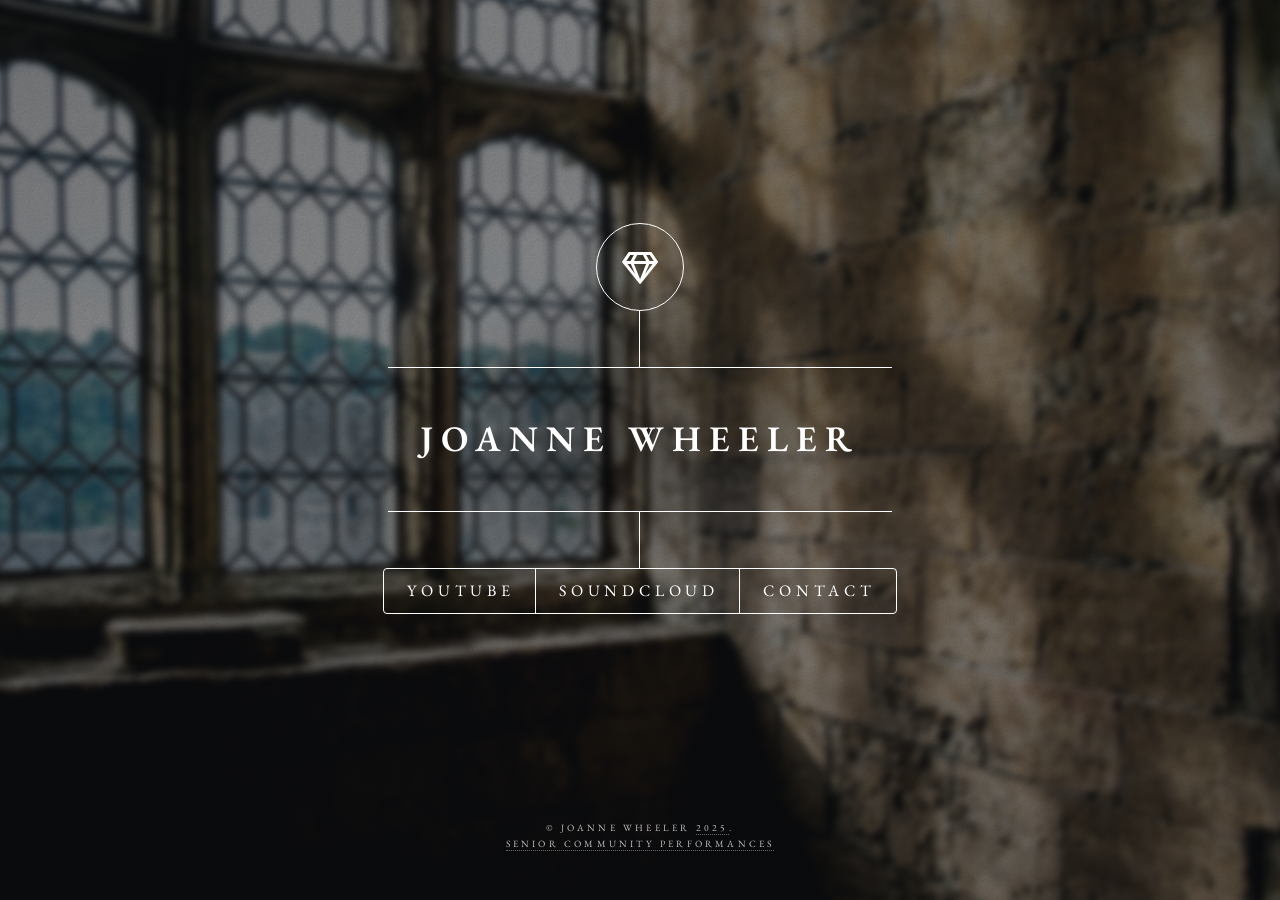
==== commit a388e79a: "Update index.html" ====
--- a/index.html
+++ b/index.html
@@ -66,7 +66,7 @@
 				<!-- Footer -->
 					<footer id="footer">
 						<p class="copyright">&copy; Joanne Wheeler <a href="https://www.youtube.com/watch?v=dQw4w9WgXcQ">2025</a>.</p>
-						<p class="copyright"> <a href="index2.html"> GO </a>
+						<p class="copyright"> <a href="index2.html"> SENIOR COMMUNITY PERFORMANCES </a>
 					</footer>
 
 			</div>
